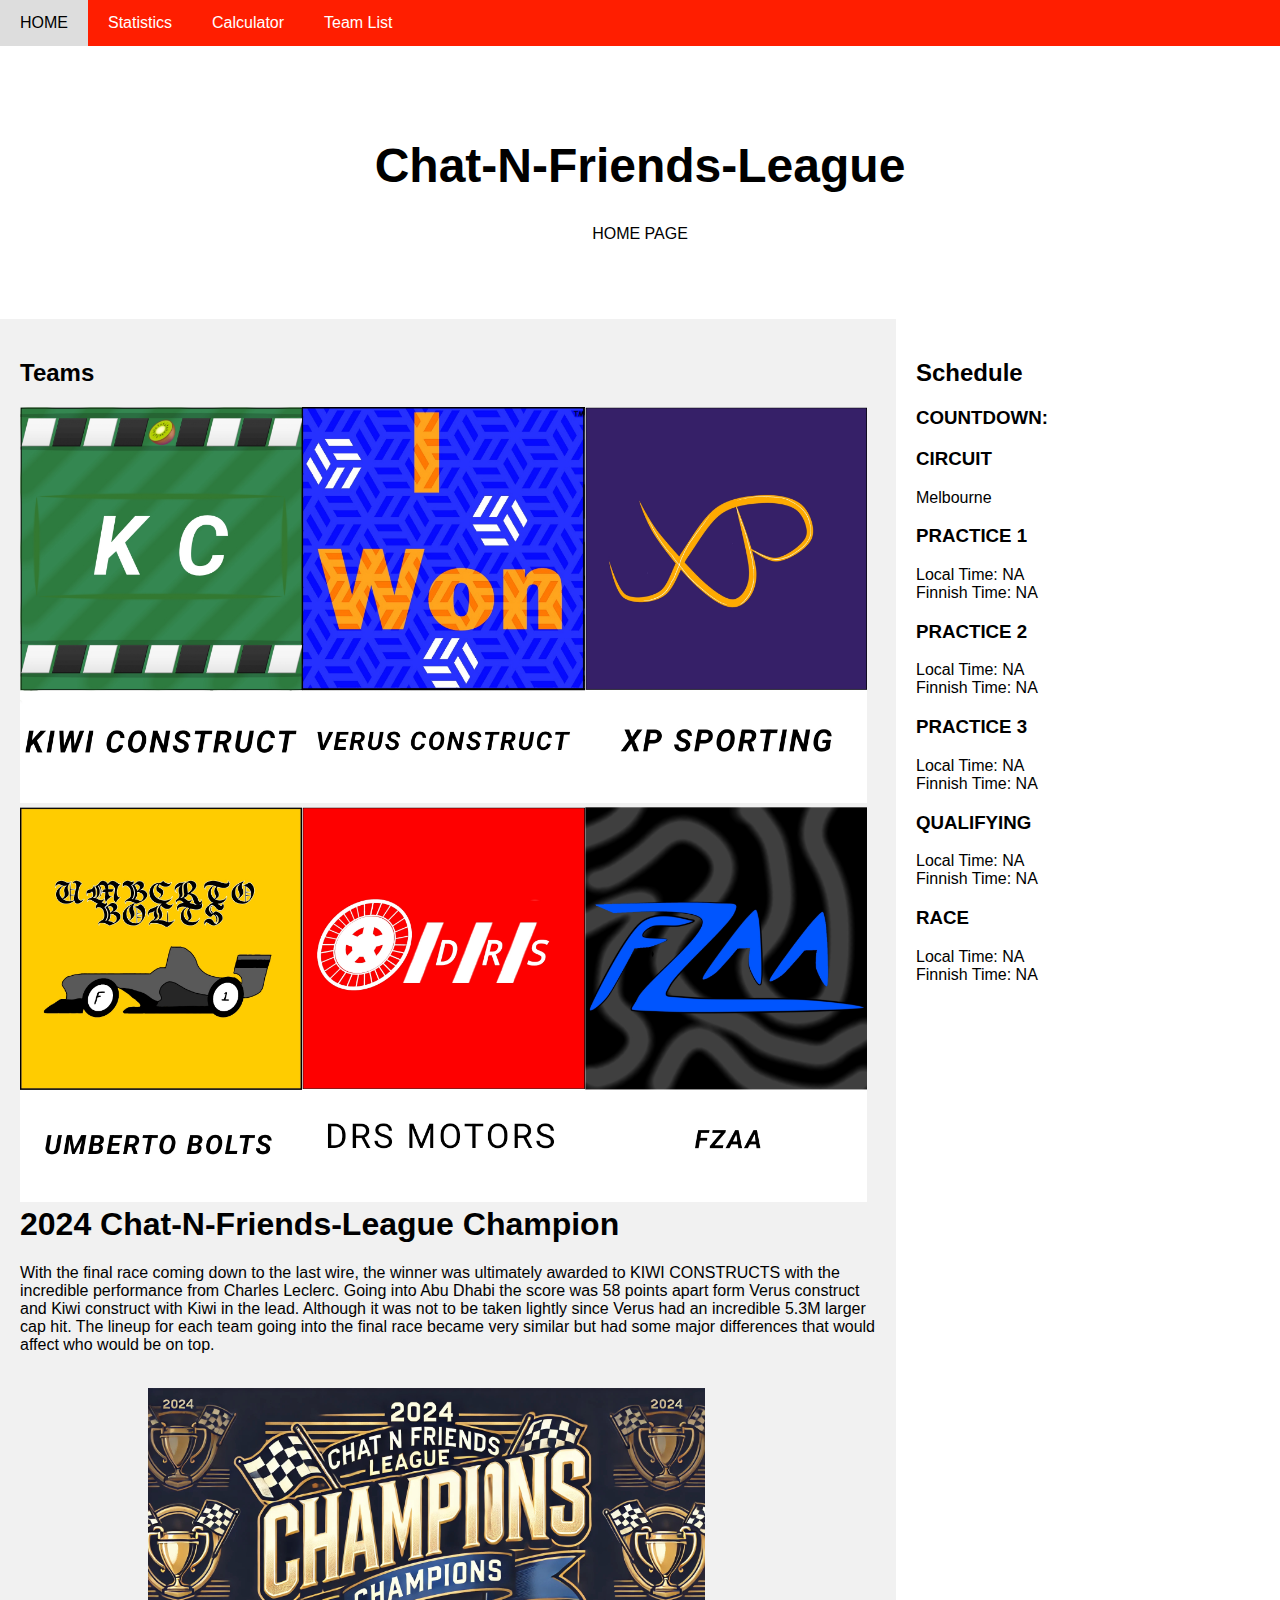
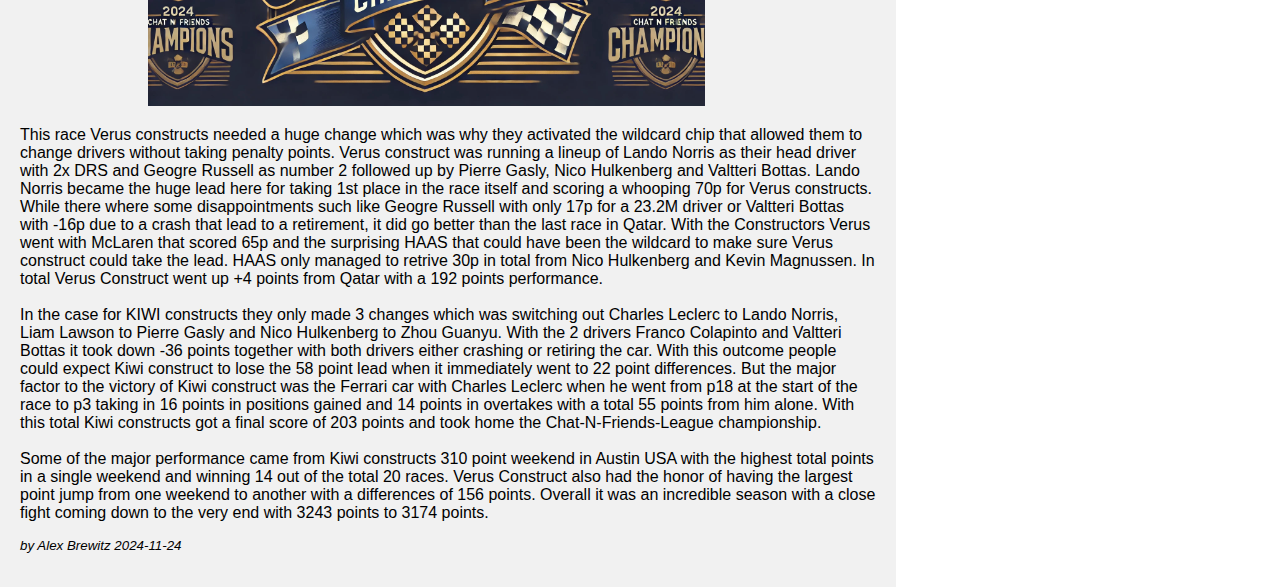
==== index.html @ 7942cf3d "Update 1.2.7.2" ====
<!--
This is a Portfolio project for ClientSide Programming class.

In this project I'll be doing a F1 fantasy tracker for my friend group with capabilities to
change the teams lineup and being able to look at trend etc.
-->

<!DOCTYPE html>
<html>

    <head>
       <title>     Chat N Friends League   </title>
        <meta charset="UTF-8">
        <meta name="viewport" content="width=device-width, initial-scale=1">
        <script src="JS_Scripts/Race_countdown.js"></script>
        <link rel="stylesheet" href="styles(pt2).css"> 
        <!--<link rel="Chat N Friends League" href="######"> --> 
    </head>
    

    <body>

        <div class="navbar">
            <a href="index.html">
                HOME</a>
            <a href="ErrorMessege.html">
                Statistics</a>
            <a href="Calulator.html">
                Calculator</a>
            <a href="Teamlist_folder/Teamlist.html">
                Team List</a>
        </div>


        <div class="header">
        <h1>Chat-N-Friends-League</h1>
        <p>HOME PAGE</p></div>

        <div class="row">
            <div class="main">
              <h2>Teams</h2>
              <div class="column"> 
              <a href="Kiwi_folder/Kiwi_construct_homepage.html"><img  src="Kiwi_folder/KIWI_construct.jpg" alt="Kiwi" width=100% ></a></div>
              <div class="column">
              <a href="Verus_folder/Verus_homepage.html"><img  src="Verus_folder/Verus_construct.jpg" alt="Verus" width=100% ></a></div>
              <div class="column">
              <a href="ErrorMessege.html"><img  src="XP_folder/Xp_group.jpg" alt="XP" width=100% ></a></div>
              <div class="column">
              <a href="ErrorMessege.html"><img  src="UMBERTO_folder/UMBERTO_bolt.jpg" alt="Max Frank" width=100% ></a></div>
              <div class="column">
              <a href="ErrorMessege.html"><img  src="DRS_folder/DRS_team.jpg" alt="DRS" width=100% ></a></div>
              <div class="column">
              <a href="ErrorMessege.html"><img  src="FZAA_folder/FZAA_crew.jpg" alt="FZAA" width=100% ></a></div>
              
              <br>
              <h1>2024 Chat-N-Friends-League Champion</h1>
              <p style="font-family: 'Segoe UI', Tahoma, Geneva, Verdana, sans-serif;">
                With the final race coming down to the last wire, the winner was ultimately awarded to KIWI CONSTRUCTS with the incredible performance from Charles Leclerc.
                Going into Abu Dhabi the score was 58 points apart form Verus construct and Kiwi construct with Kiwi in the lead.
                Although it was not to be taken lightly since Verus had an incredible 5.3M larger cap hit. The lineup for each team going into the final race became
                very similar but had some major differences that would affect who would be on top. </p>

                <br><img src="champion_2024.jpg" alt="championship photo 2024" width="80%"  style="padding-left: 15%;"> <br>
                
                <p style="font-family: 'Segoe UI', Tahoma, Geneva, Verdana, sans-serif;">This race Verus constructs needed a huge change which was why they activated the wildcard chip that allowed them to change drivers without taking penalty points.
                Verus construct was running a lineup of Lando Norris as their head driver with 2x DRS and Geogre Russell as number 2 followed up by Pierre Gasly, Nico Hulkenberg and Valtteri Bottas.
                Lando Norris became the huge lead here for taking 1st place in the race itself and scoring a whooping 70p for Verus constructs.
                While there where some disappointments such like Geogre Russell with only 17p for a 23.2M driver or Valtteri Bottas with -16p due to a crash that lead to a retirement,
                it did go better than the last race in Qatar. With the Constructors Verus went with McLaren that scored 65p and the surprising HAAS that could have 
                been the wildcard to make sure Verus construct could take the lead. HAAS only managed to retrive 30p in total from Nico Hulkenberg and Kevin Magnussen.
                In total Verus Construct went up +4 points from Qatar with a 192 points performance.
                <br><br>
                In the case for KIWI constructs they only made 3 changes which was switching out Charles Leclerc to Lando Norris, Liam Lawson to Pierre Gasly and Nico Hulkenberg to Zhou Guanyu.
                With the 2 drivers Franco Colapinto and Valtteri Bottas it took down -36 points together with both drivers either crashing or retiring the car. With this outcome people could expect Kiwi construct to lose the 58 point lead when it immediately went to 22 point differences.
                But the major factor to the victory of Kiwi construct was the Ferrari car with Charles Leclerc when he went from p18 at the start of the race to p3 taking in 16 points in positions gained and 14 points in overtakes with a total 55 points from him alone.
                With this total Kiwi constructs got a final score of 203 points and took home the Chat-N-Friends-League championship.
                <br><br>
                Some of the major performance came from Kiwi constructs 310 point weekend in Austin USA with the highest total points in a single weekend and winning 14 out of the total 20 races. Verus Construct also had the honor of having the largest point jump from one weekend to another with a differences of 156 points.
                Overall it was an incredible season with a close fight coming down to the very end with 3243 points to 3174 points.
              </p>
              <p style="font-size: smaller; font-style: italic;">by Alex Brewitz 2024-11-24</p>
            </div>
          
            <div class="side">
                <h2>Schedule</h2>
                <h3>COUNTDOWN: <p id="countdown"></p></h3>
                <h3>CIRCUIT</h3>
                <p>Melbourne</p>
                <h3>PRACTICE 1</h3>
                <p>Local Time: NA <br> Finnish Time: NA</p>
                <h3>PRACTICE 2</h3>
                <p>Local Time: NA <br> Finnish Time: NA</p>
                <h3>PRACTICE 3</h3>
                <p>Local Time: NA <br> Finnish Time: NA</p>
                <h3>QUALIFYING</h3>
                <p>Local Time: NA<br> Finnish Time: NA</p>
                <h3>RACE</h3>
                <p>Local Time: NA<br> Finnish Time: NA</p>
            </div>
          </div>
        

    </body>




























































    </html>
---- styles(pt2).css ----
/* 
Add declaratoin that for all elements,
padding is included in thier dimensions
*/

* {
  box-sizing: border-box;
}


body {
  font-family: Arial;
  margin: 0;
}

.header {
  padding: 60px;
  text-align: center;
  background: white;
  color: black;
}

.header h1{
  font-size: 48px;
}

.footer {
  padding: 20px;
  text-align: center;
  background: #ddd;
}

.note {
  font-style: italic;
}

/* Navigation */
.navbar {
  display: flex;
  background-color: #FF1E00;
}

.navbar a {
  color: white;
  padding: 14px 20px;
  text-decoration: none;
  text-align: center;
}

.navbar a:hover {
  background-color: #ddd;
  color: black;
}


/*  Added Flexbox layout settings.  */
.row {
  display: flex;
  flex-wrap: wrap;
}

.main {
  flex: 70%;
  background-color: #f1f1f1;
  padding: 20px;
}


.side {
  flex: 30%;
  background-color: white;
  padding: 20px;
}
.column {
  float: left;
  width: 33%;
}
/*  Added for responsiveness: If the screen is small
(max. 800m pixels wide), put elements in a column insted of a row
*/
@media screen and (max-width: 800px) {
  .row, .navbar {  
    flex-direction: column;
  }
}
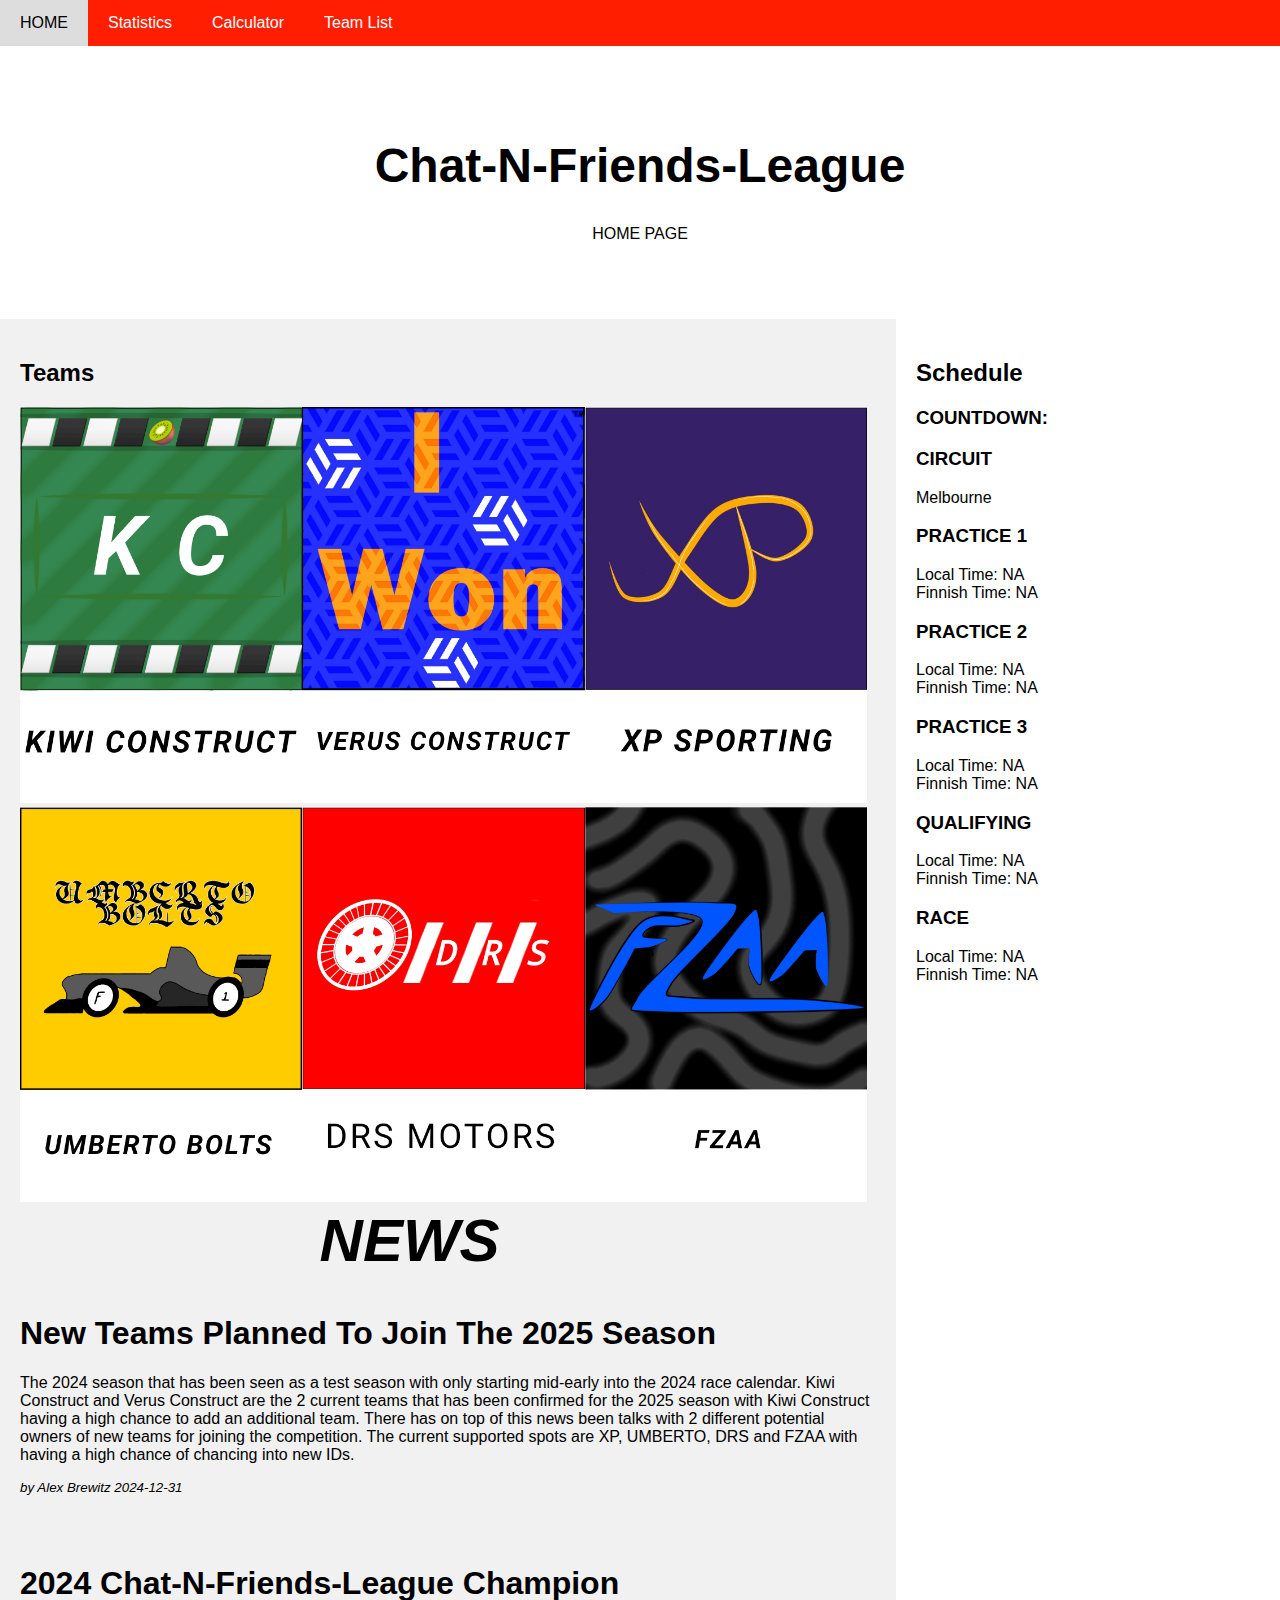
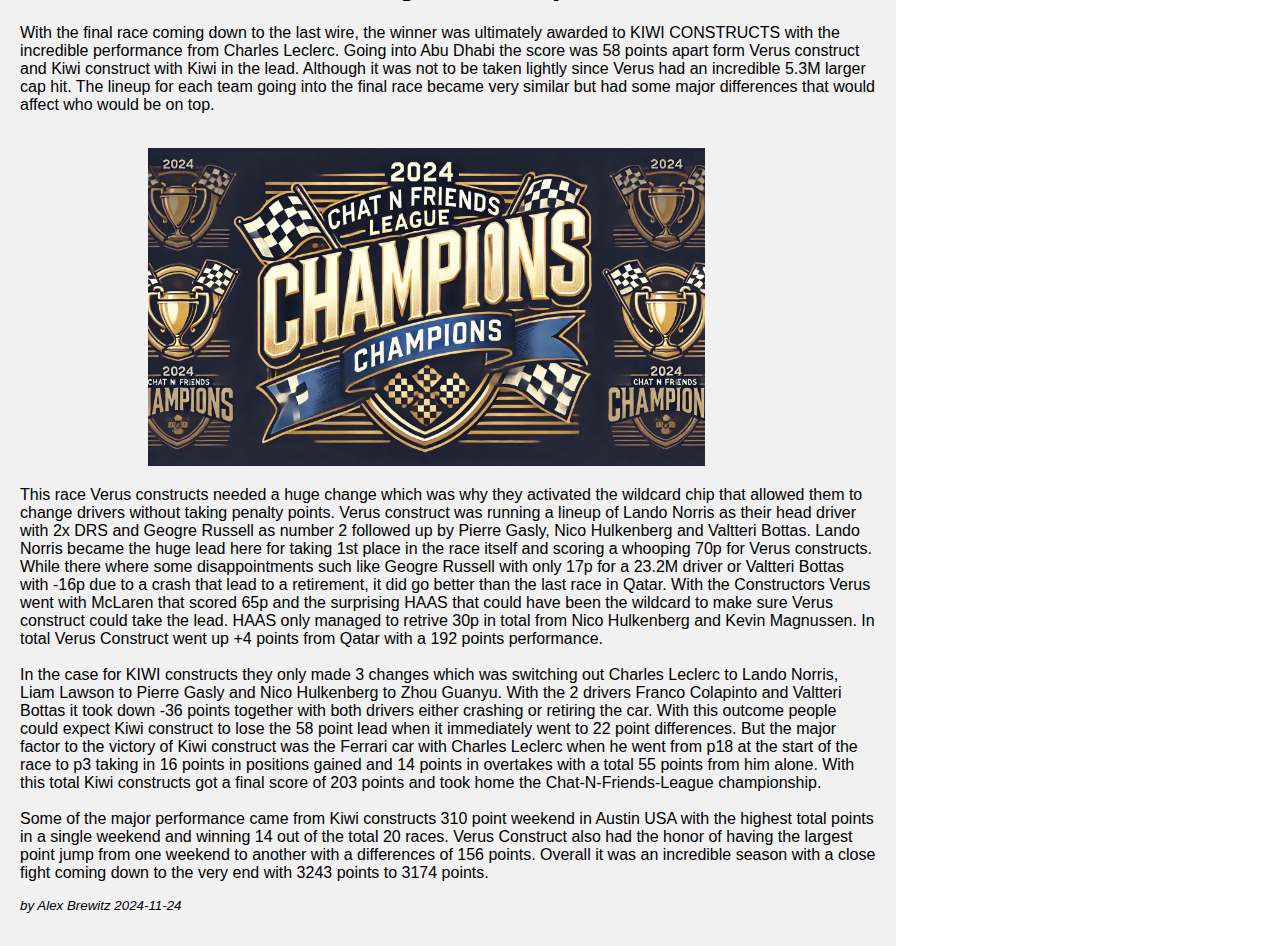
==== commit 6b936211: "Update v1.2.8" ====
--- a/index.html
+++ b/index.html
@@ -25,7 +25,7 @@
         <div class="navbar">
             <a href="index.html">
                 HOME</a>
-            <a href="ErrorMessege.html">
+            <a href="Statistic/StatisticPage.html">
                 Statistics</a>
             <a href="Calulator.html">
                 Calculator</a>
@@ -55,6 +55,19 @@
               <a href="ErrorMessege.html"><img  src="FZAA_folder/FZAA_crew.jpg" alt="FZAA" width=100% ></a></div>
               
               <br>
+              <h1 style="font-size: 60px; font-style: oblique; margin-left: 35%;"> NEWS</h1>
+              
+              <h1>New Teams Planned To Join The 2025 Season</h1>
+              <p style="font-family: 'Segoe UI', Tahoma, Geneva, Verdana, sans-serif;">
+                The 2024 season that has been seen as a test season with only starting mid-early into the 2024 race calendar.
+                Kiwi Construct and Verus Construct are the 2 current teams that has been confirmed for the 2025 season with Kiwi Construct
+                having a high chance to add an additional team. There has on top of this news been talks with 2 different potential owners
+                of new teams for joining the competition. The current supported spots are XP, UMBERTO, DRS and FZAA with having a high
+                chance of chancing into new IDs.
+              </p>
+              <p style="font-size: smaller; font-style: italic;">by Alex Brewitz 2024-12-31</p>
+
+              <br><br>
               <h1>2024 Chat-N-Friends-League Champion</h1>
               <p style="font-family: 'Segoe UI', Tahoma, Geneva, Verdana, sans-serif;">
                 With the final race coming down to the last wire, the winner was ultimately awarded to KIWI CONSTRUCTS with the incredible performance from Charles Leclerc.
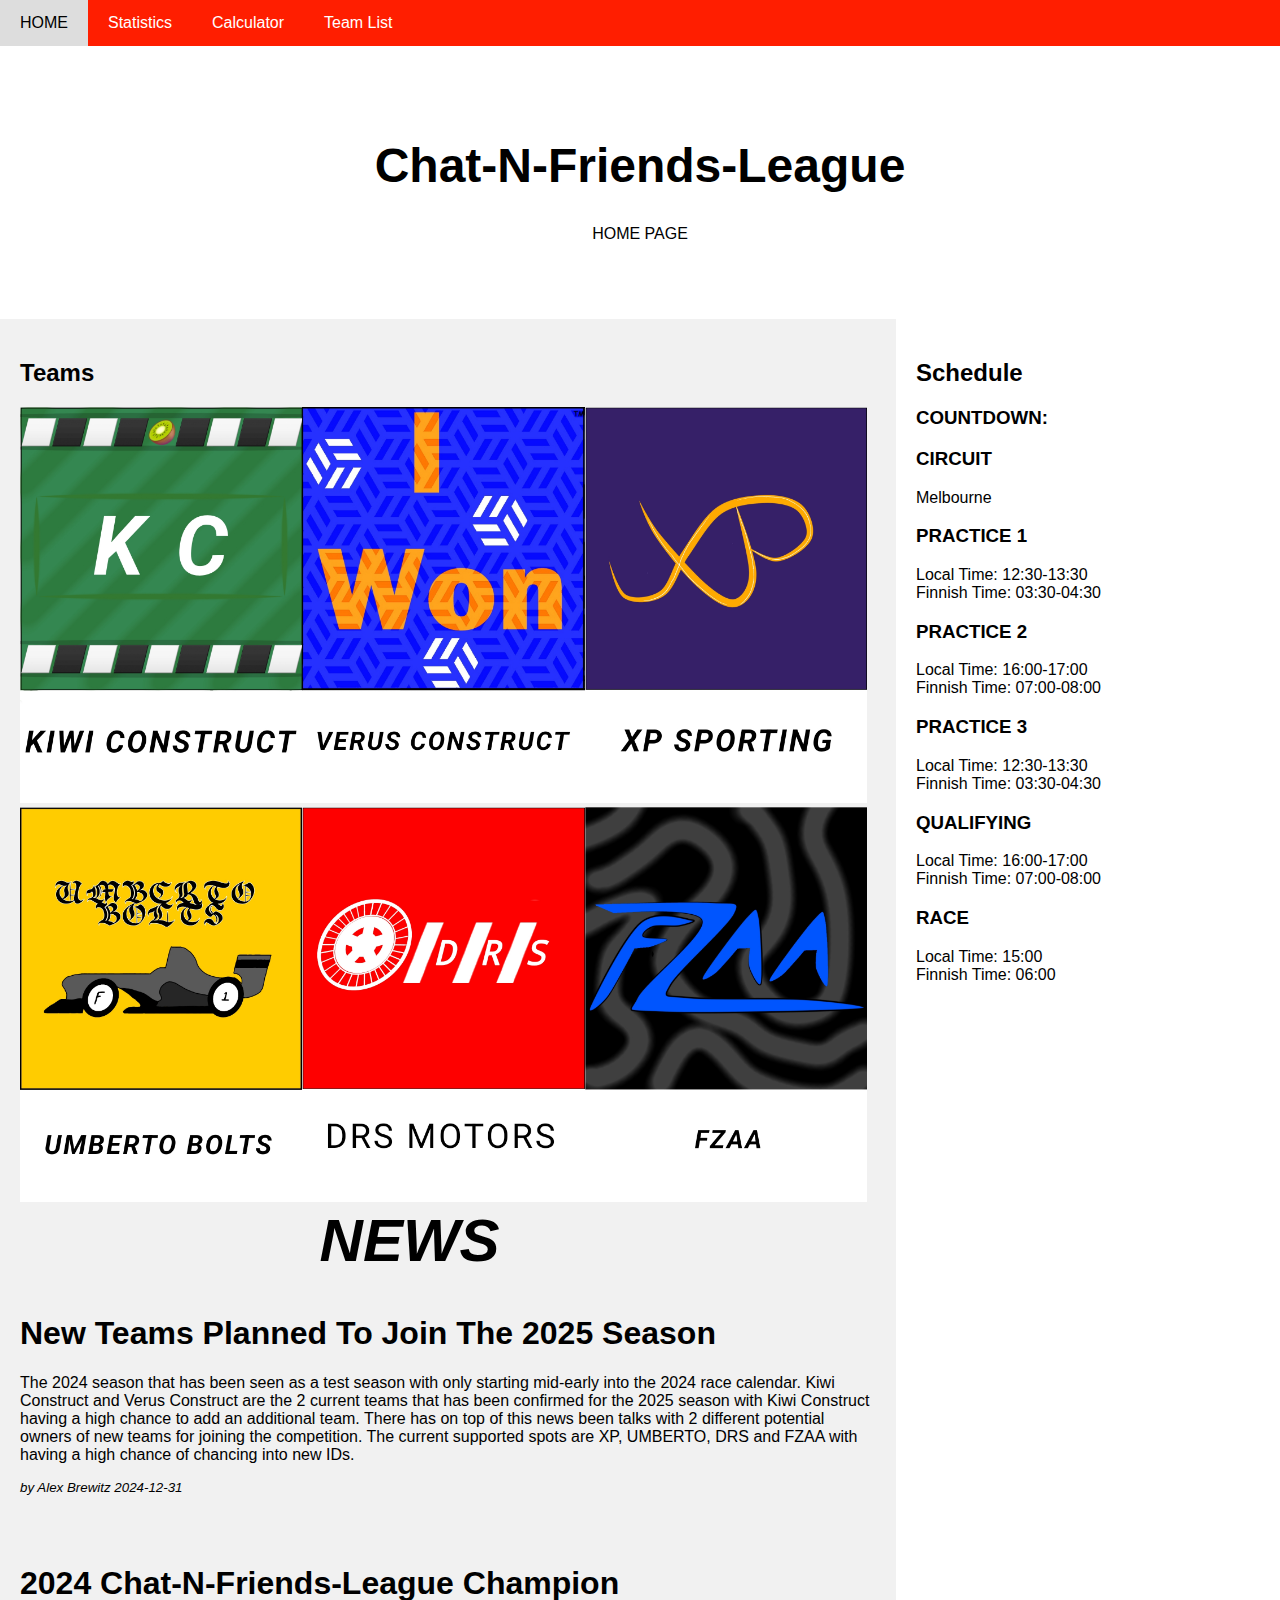
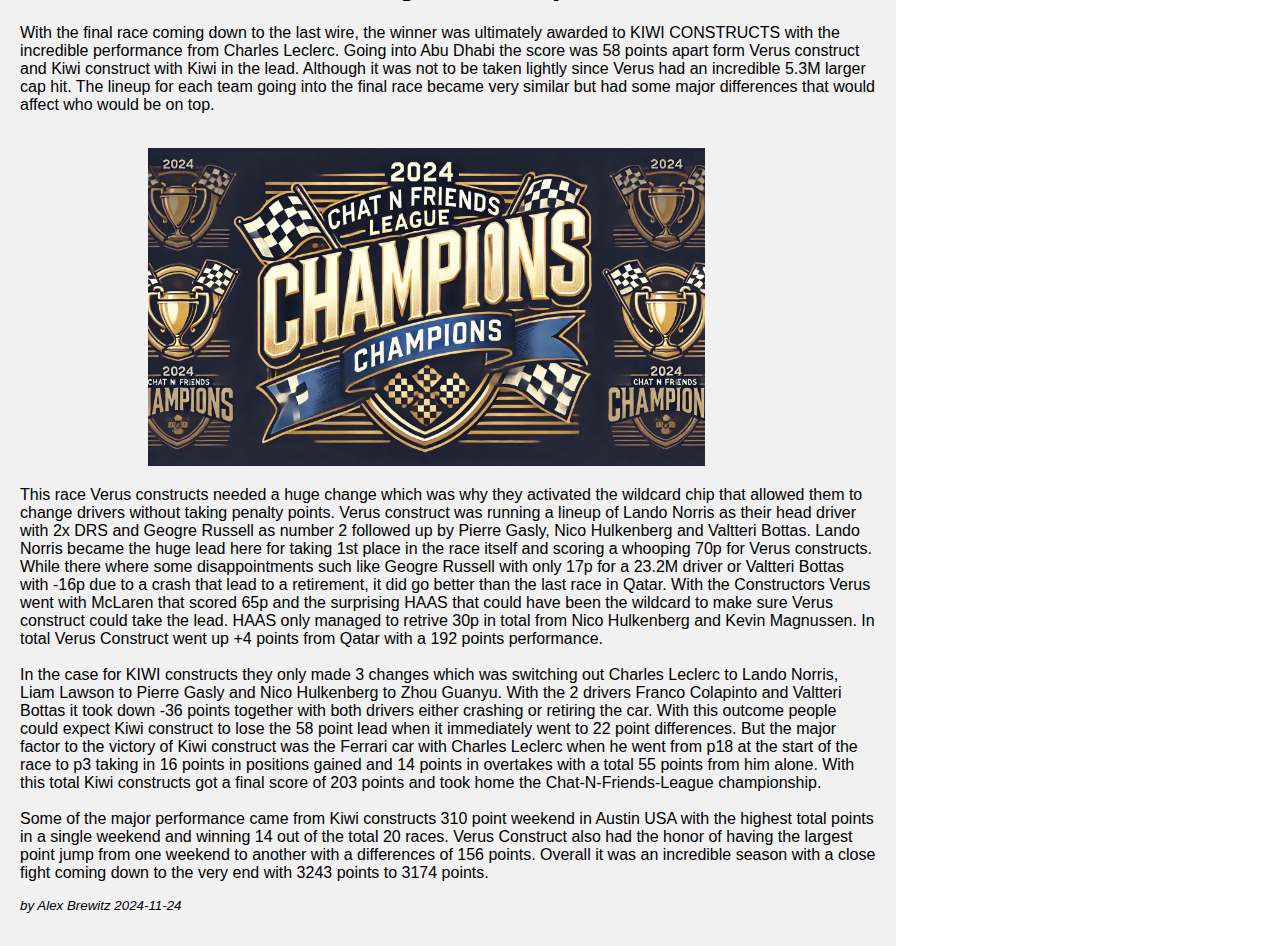
==== commit ca10ee3e: "Update v1.2.8.1" ====
--- a/index.html
+++ b/index.html
@@ -102,15 +102,15 @@
                 <h3>CIRCUIT</h3>
                 <p>Melbourne</p>
                 <h3>PRACTICE 1</h3>
-                <p>Local Time: NA <br> Finnish Time: NA</p>
+                <p>Local Time: 12:30-13:30 <br> Finnish Time: 03:30-04:30</p>
                 <h3>PRACTICE 2</h3>
-                <p>Local Time: NA <br> Finnish Time: NA</p>
+                <p>Local Time: 16:00-17:00 <br> Finnish Time: 07:00-08:00</p>
                 <h3>PRACTICE 3</h3>
-                <p>Local Time: NA <br> Finnish Time: NA</p>
+                <p>Local Time: 12:30-13:30 <br> Finnish Time: 03:30-04:30</p>
                 <h3>QUALIFYING</h3>
-                <p>Local Time: NA<br> Finnish Time: NA</p>
+                <p>Local Time: 16:00-17:00 <br> Finnish Time: 07:00-08:00</p>
                 <h3>RACE</h3>
-                <p>Local Time: NA<br> Finnish Time: NA</p>
+                <p>Local Time: 15:00 <br> Finnish Time: 06:00</p>
             </div>
           </div>
         
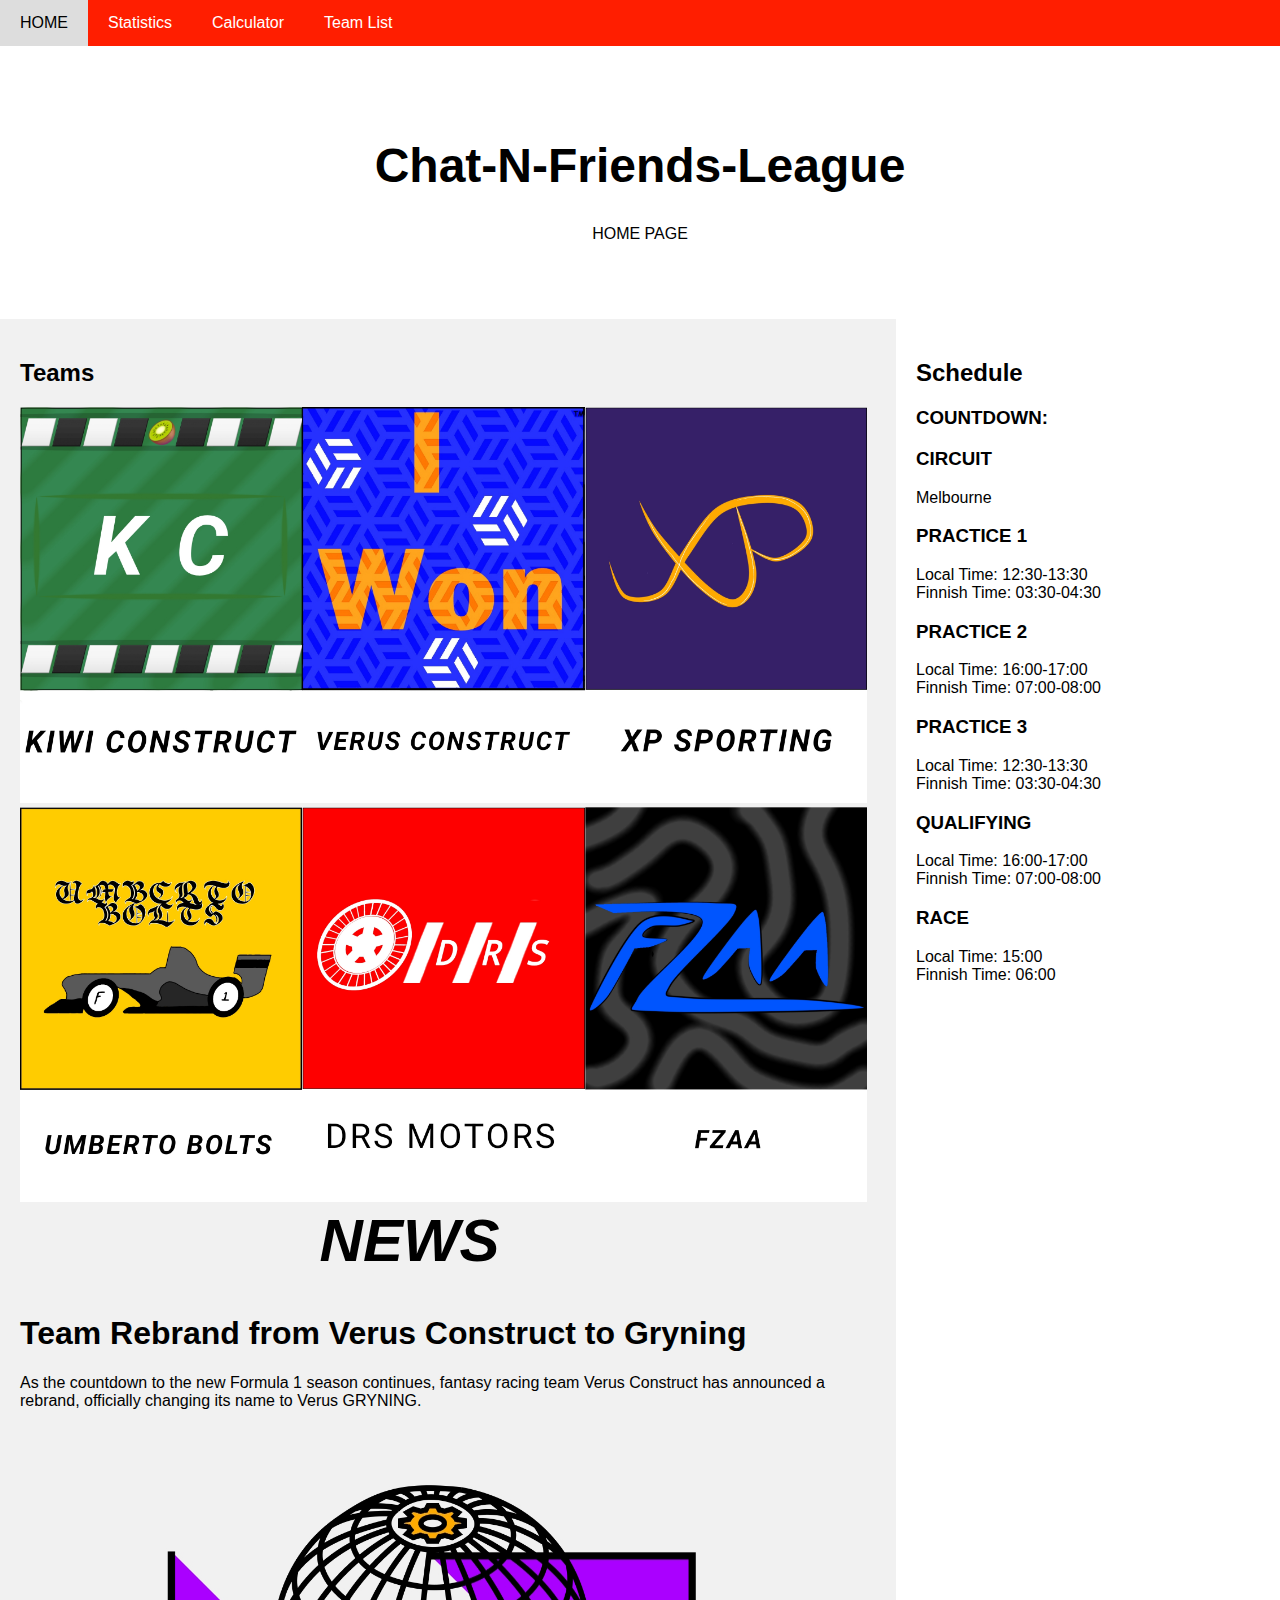
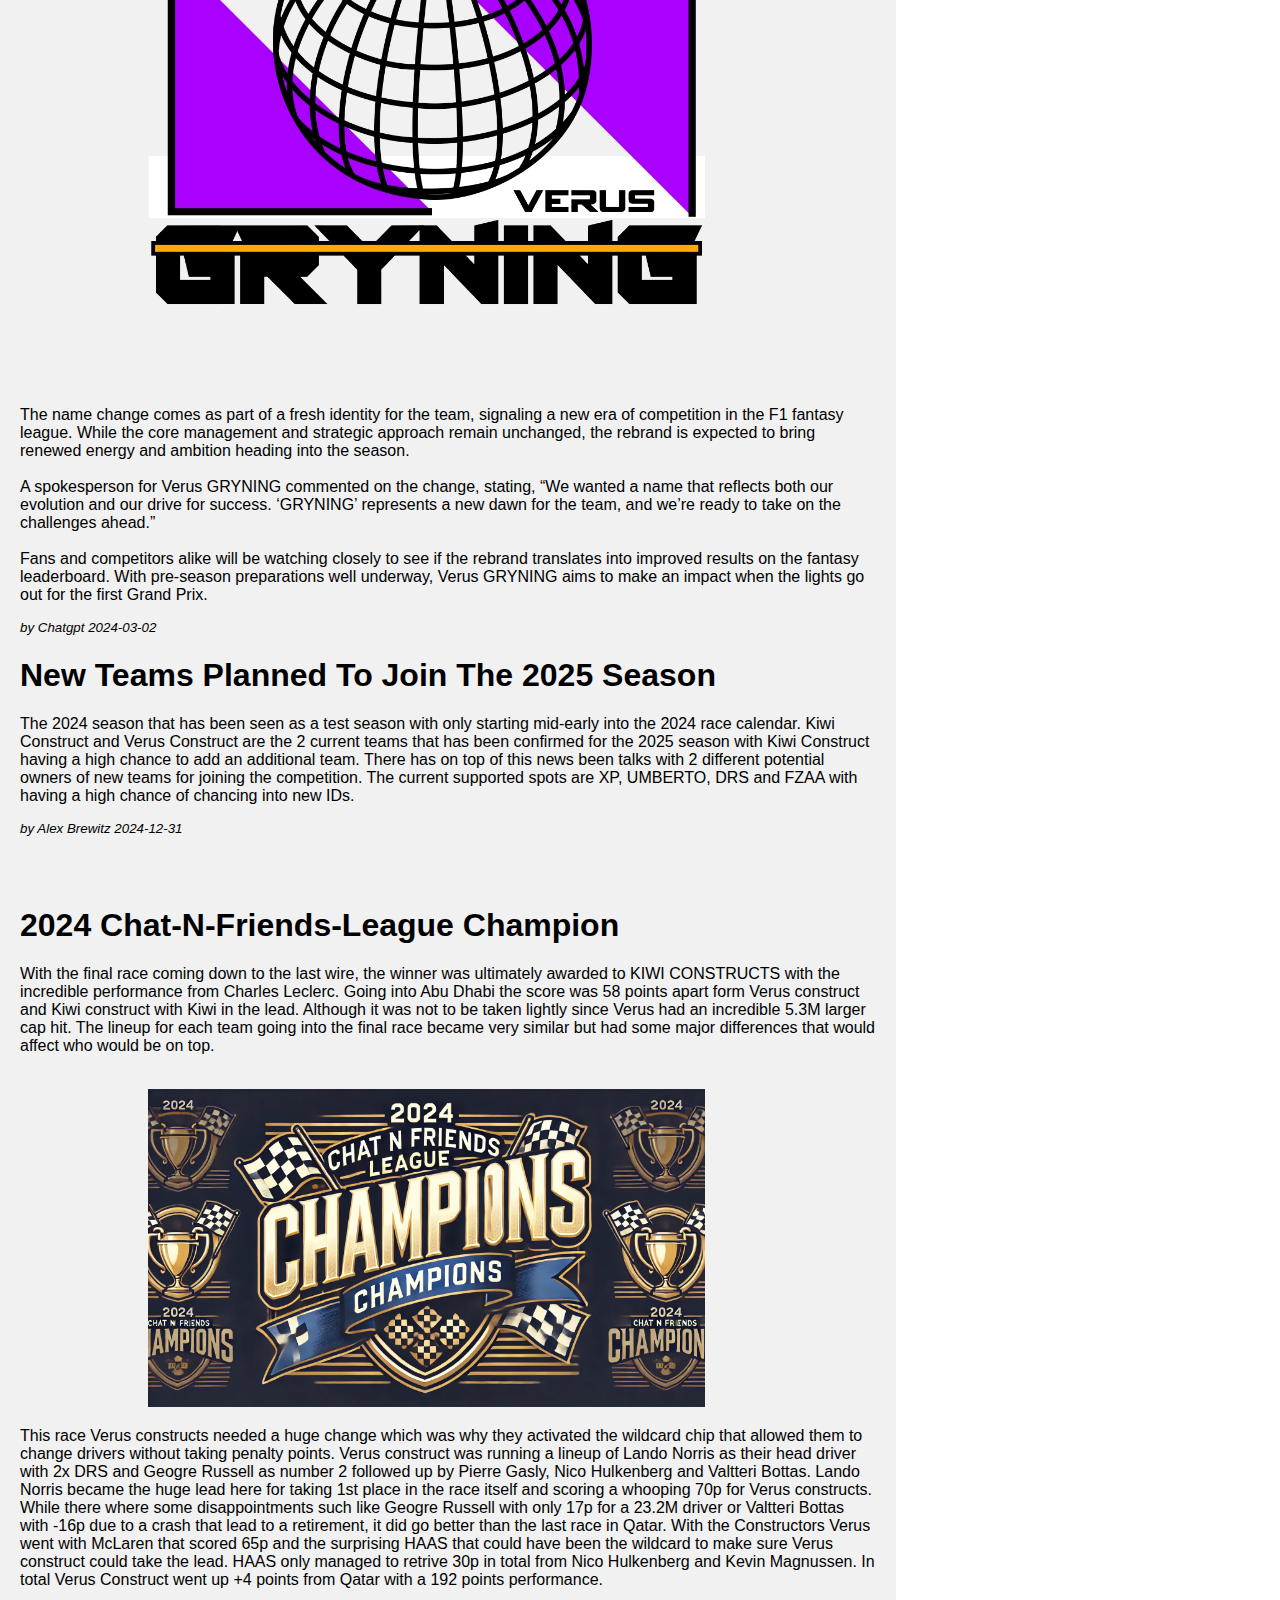
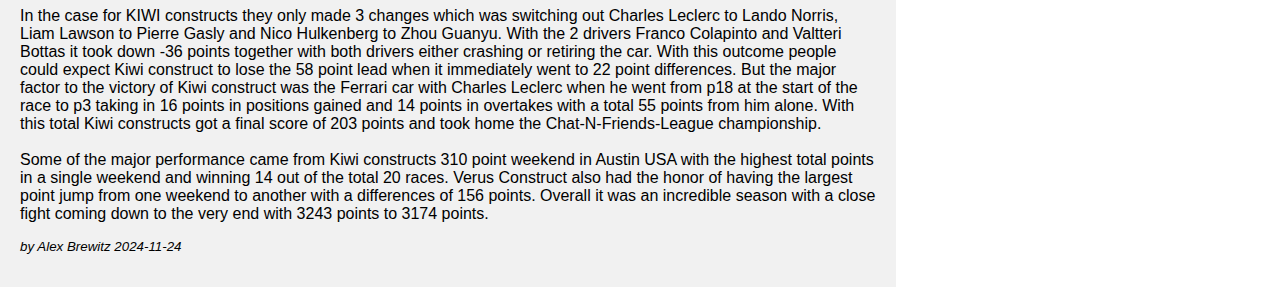
==== commit 4aa4d00a: "Update v1.2.10" ====
--- a/index.html
+++ b/index.html
@@ -57,6 +57,25 @@
               <br>
               <h1 style="font-size: 60px; font-style: oblique; margin-left: 35%;"> NEWS</h1>
               
+              <h1>Team Rebrand from Verus Construct to Gryning</h1>
+              <p style="font-family: 'Segoe UI', Tahoma, Geneva, Verdana, sans-serif;">
+                As the countdown to the new Formula 1 season continues, fantasy racing team Verus Construct 
+                has announced a rebrand, officially changing its name to Verus GRYNING.<br>
+                <br><img src="Verus_folder/Verus_Gryning_logo_1x1.jpg" alt="Verus_Gryning_logo_1x1" width="80%"  style="padding-left: 15%;"> <br>
+                <br>
+                The name change comes as part of a fresh identity for the team, signaling a new era of 
+                competition in the F1 fantasy league. While the core management and strategic approach remain 
+                unchanged, the rebrand is expected to bring renewed energy and ambition heading into the season.<br><br>
+                A spokesperson for Verus GRYNING commented on the change, stating, 
+                “We wanted a name that reflects both our evolution and our drive for success. ‘GRYNING’ 
+                represents a new dawn for the team, and we’re ready to take on the challenges ahead.”<br><br>
+                Fans and competitors alike will be watching closely to see if the rebrand translates 
+                into improved results on the fantasy leaderboard. With pre-season preparations 
+                well underway, Verus GRYNING aims to make an impact when the lights 
+                go out for the first Grand Prix.
+              </p>
+              <p style="font-size: smaller; font-style: italic;">by Chatgpt 2024-03-02</p>
+
               <h1>New Teams Planned To Join The 2025 Season</h1>
               <p style="font-family: 'Segoe UI', Tahoma, Geneva, Verdana, sans-serif;">
                 The 2024 season that has been seen as a test season with only starting mid-early into the 2024 race calendar.
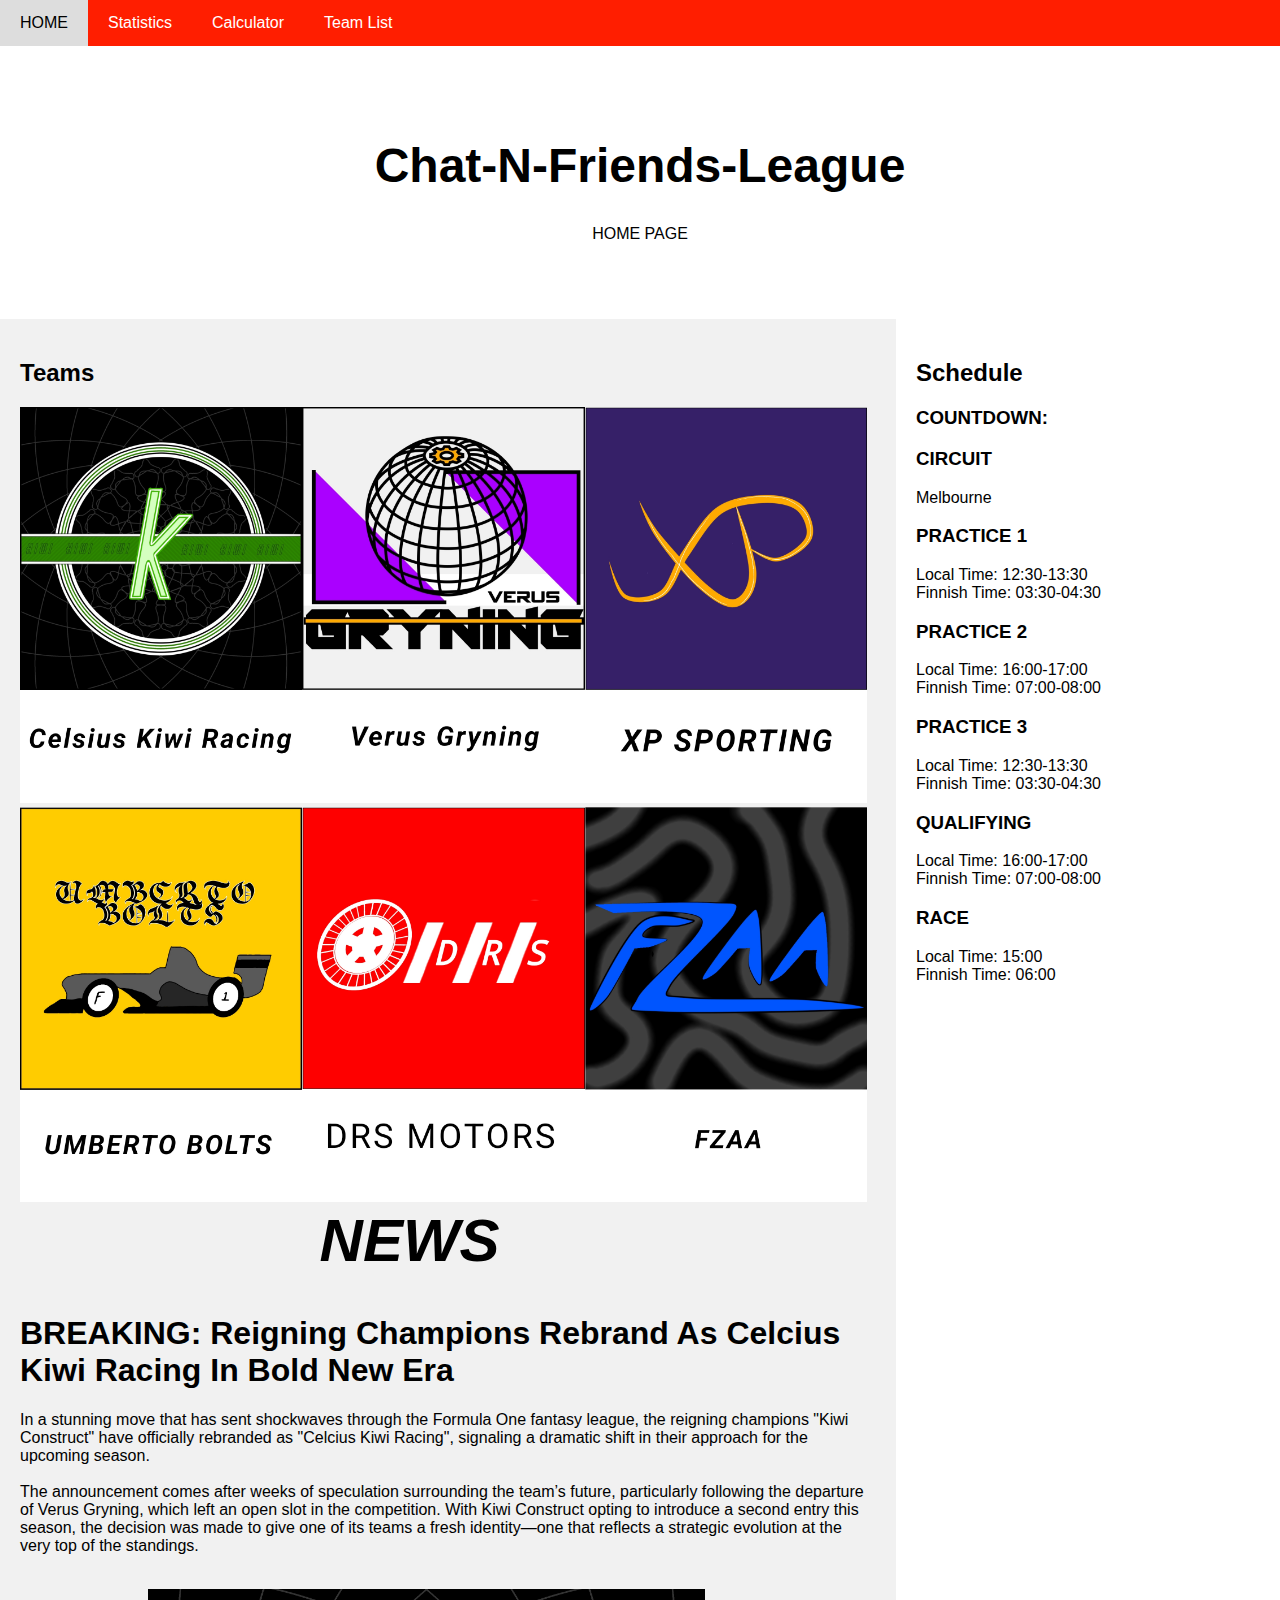
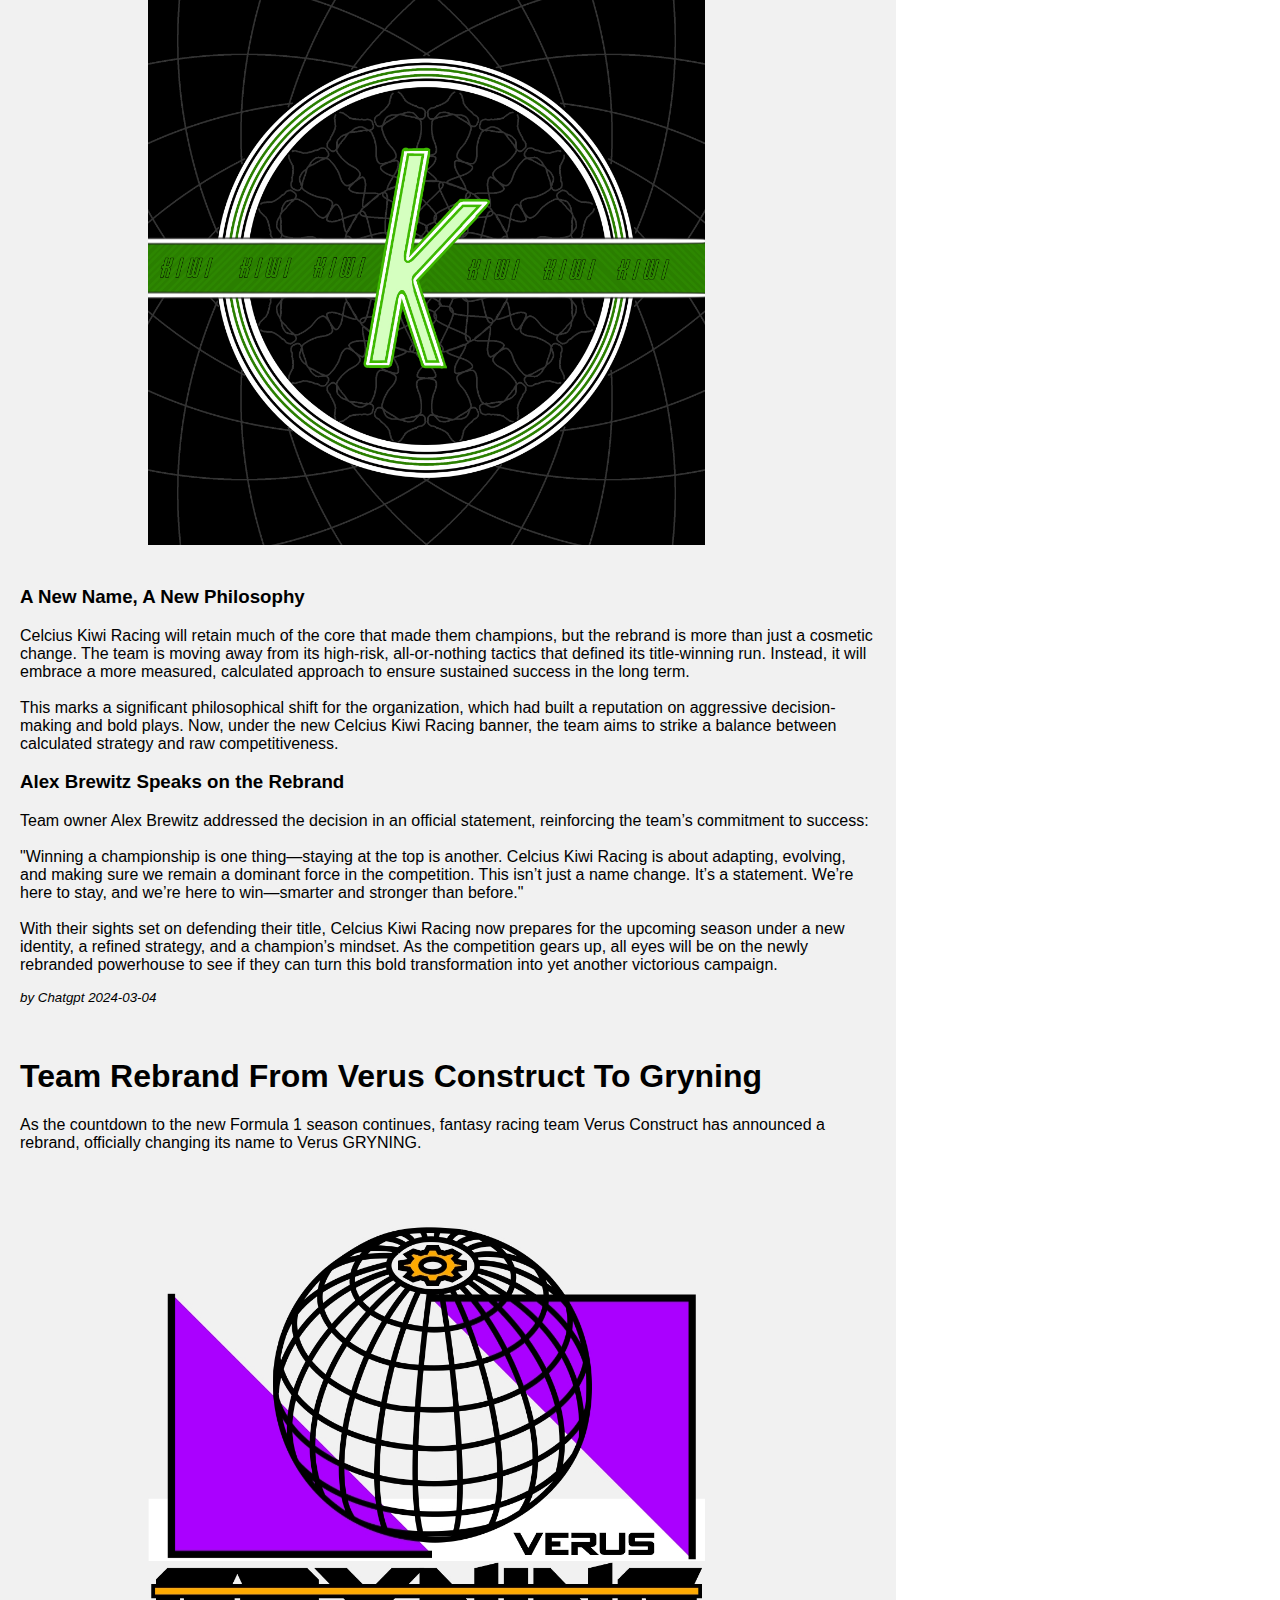
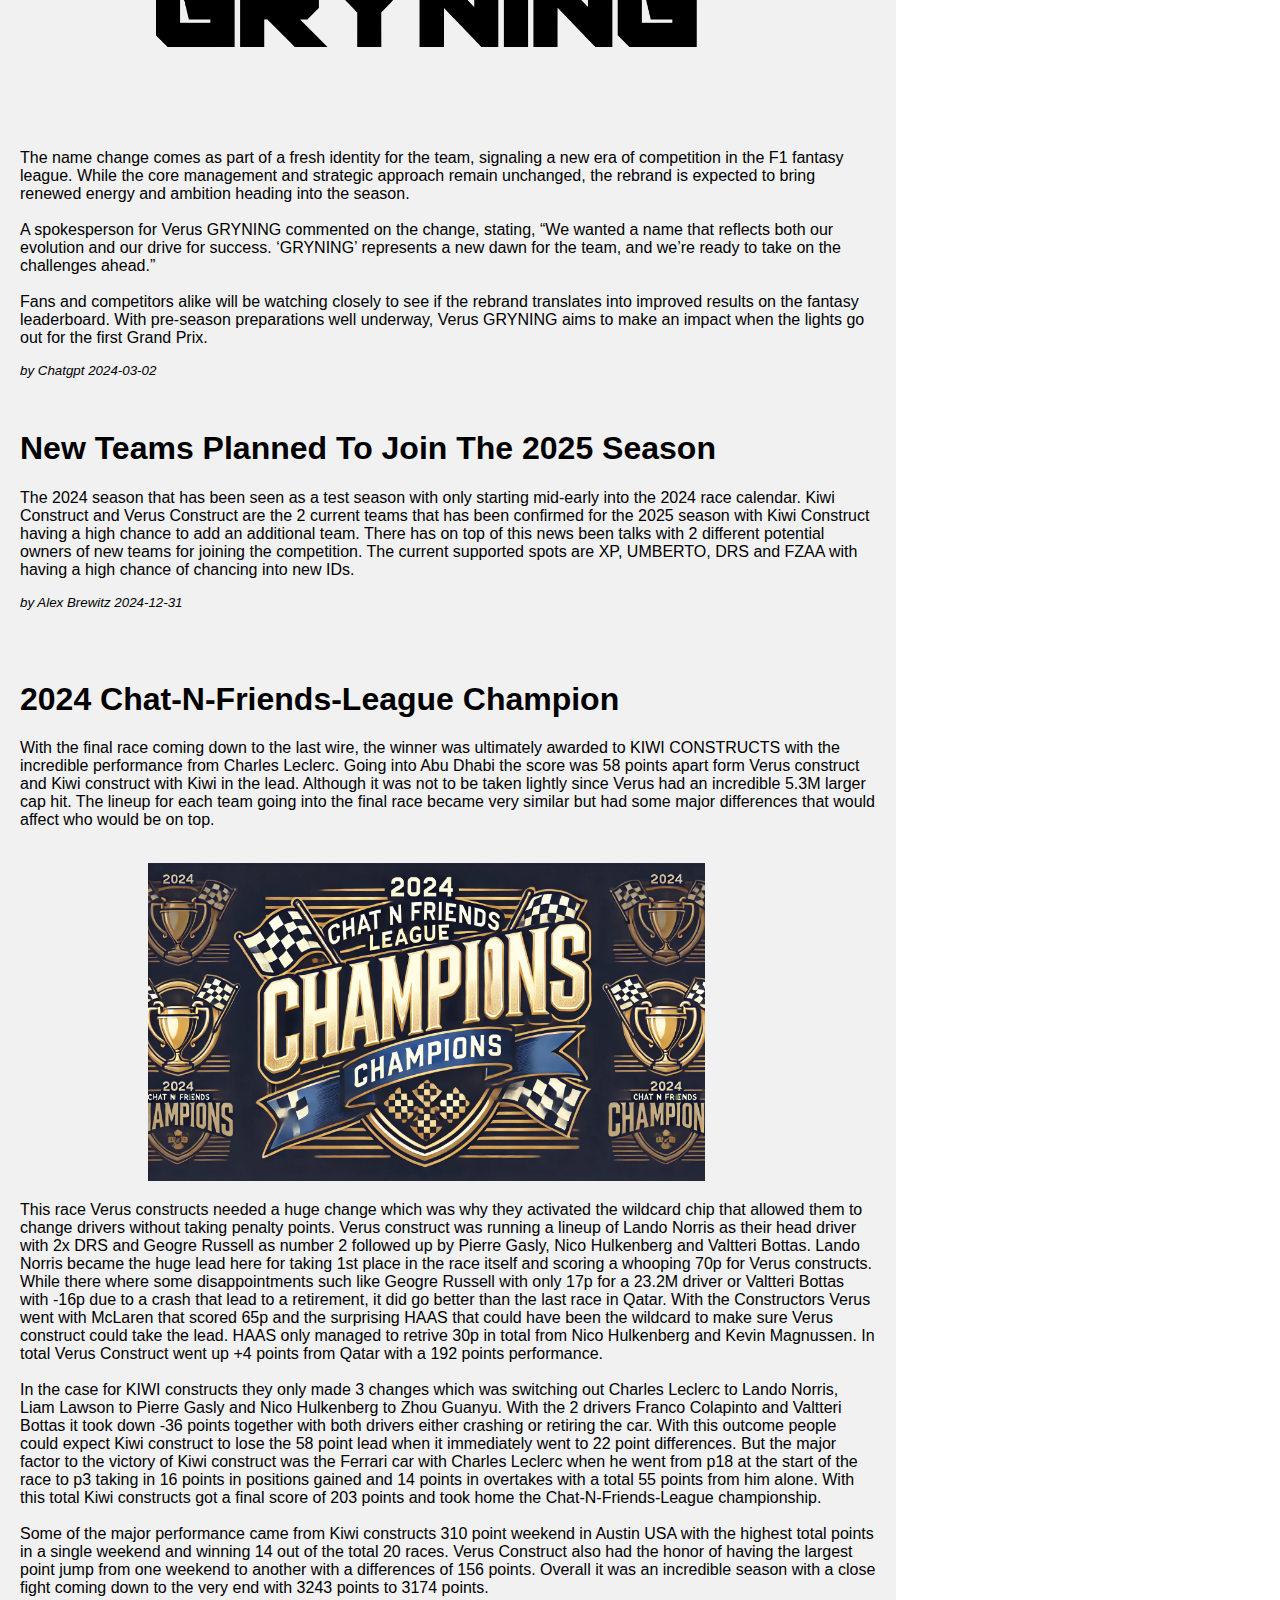
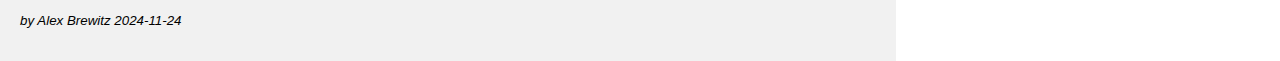
==== commit c6176c1e: "Update v1.2.11" ====
--- a/index.html
+++ b/index.html
@@ -42,9 +42,9 @@
             <div class="main">
               <h2>Teams</h2>
               <div class="column"> 
-              <a href="Kiwi_folder/Kiwi_construct_homepage.html"><img  src="Kiwi_folder/KIWI_construct.jpg" alt="Kiwi" width=100% ></a></div>
-              <div class="column">
-              <a href="Verus_folder/Verus_homepage.html"><img  src="Verus_folder/Verus_construct.jpg" alt="Verus" width=100% ></a></div>
+              <a href="Kiwi_folder/Kiwi_construct_homepage.html"><img  src="Kiwi_folder/Kiwi_Celcius_logo.jpg" alt="Kiwi" width=100% ></a></div>
+              <div class="column">
+              <a href="Verus_folder/Verus_homepage.html"><img  src="Verus_folder/Verus_gryning_logo.jpg" alt="Verus" width=100% ></a></div>
               <div class="column">
               <a href="ErrorMessege.html"><img  src="XP_folder/Xp_group.jpg" alt="XP" width=100% ></a></div>
               <div class="column">
@@ -57,7 +57,46 @@
               <br>
               <h1 style="font-size: 60px; font-style: oblique; margin-left: 35%;"> NEWS</h1>
               
-              <h1>Team Rebrand from Verus Construct to Gryning</h1>
+              <h1>BREAKING: Reigning Champions Rebrand As Celcius Kiwi Racing In Bold New Era</h1>
+              <p style="font-family: 'Segoe UI', Tahoma, Geneva, Verdana, sans-serif;">
+                In a stunning move that has sent shockwaves through the Formula One fantasy league, 
+                the reigning champions "Kiwi Construct" have officially rebranded as "Celcius Kiwi Racing", 
+                signaling a dramatic shift in their approach for the upcoming season.<br><br>
+                The announcement comes after weeks of speculation surrounding the team’s 
+                future, particularly following the departure of Verus Gryning, which 
+                left an open slot in the competition. With Kiwi Construct opting to 
+                introduce a second entry this season, the decision was made to give one 
+                of its teams a fresh identity—one that reflects a strategic evolution 
+                at the very top of the standings.<br></p>
+                <br><img src="Kiwi_folder/Kiwi_Celcius_1x1.jpg" alt="Kiwi_Celcius_1x1" width="80%"  style="padding-left: 15%;"> <br>
+                <br>
+                <h3>A New Name, A New Philosophy</h3>
+              <p style="font-family: 'Segoe UI', Tahoma, Geneva, Verdana, sans-serif;">
+                Celcius Kiwi Racing will retain much of the core that made them champions, but the rebrand 
+                is more than just a cosmetic change. The team is moving away from its high-risk, all-or-nothing 
+                tactics that defined its title-winning run. Instead, it will embrace a more measured, 
+                calculated approach to ensure sustained success in the long term.<br><br>
+                This marks a significant philosophical shift for the organization, which had built a reputation 
+                on aggressive decision-making and bold plays. Now, under the new Celcius Kiwi Racing banner, 
+                the team aims to strike a balance between calculated strategy and raw competitiveness.<br>
+              </p>
+              <h3>Alex Brewitz Speaks on the Rebrand</h3>
+              <p style="font-family: 'Segoe UI', Tahoma, Geneva, Verdana, sans-serif;">
+                Team owner Alex Brewitz addressed the decision in an official statement, 
+                reinforcing the team’s commitment to success:<br><br>
+                "Winning a championship is one thing—staying at the top is another. Celcius Kiwi Racing is about 
+                adapting, evolving, and making sure we remain a dominant force in the competition. 
+                This isn’t just a name change. It’s a statement. We’re here to stay, and we’re here to 
+                win—smarter and stronger than before."<br><br>
+                With their sights set on defending their title, Celcius Kiwi Racing now prepares for the 
+                upcoming season under a new identity, a refined strategy, and a champion’s mindset. As the 
+                competition gears up, all eyes will be on the newly rebranded powerhouse to see if they can 
+                turn this bold transformation into yet another victorious campaign.
+              </p>
+              <p style="font-size: smaller; font-style: italic;">by Chatgpt 2024-03-04</p>
+              <br>
+
+              <h1>Team Rebrand From Verus Construct To Gryning</h1>
               <p style="font-family: 'Segoe UI', Tahoma, Geneva, Verdana, sans-serif;">
                 As the countdown to the new Formula 1 season continues, fantasy racing team Verus Construct 
                 has announced a rebrand, officially changing its name to Verus GRYNING.<br>
@@ -75,7 +114,7 @@
                 go out for the first Grand Prix.
               </p>
               <p style="font-size: smaller; font-style: italic;">by Chatgpt 2024-03-02</p>
-
+              <br>
               <h1>New Teams Planned To Join The 2025 Season</h1>
               <p style="font-family: 'Segoe UI', Tahoma, Geneva, Verdana, sans-serif;">
                 The 2024 season that has been seen as a test season with only starting mid-early into the 2024 race calendar.
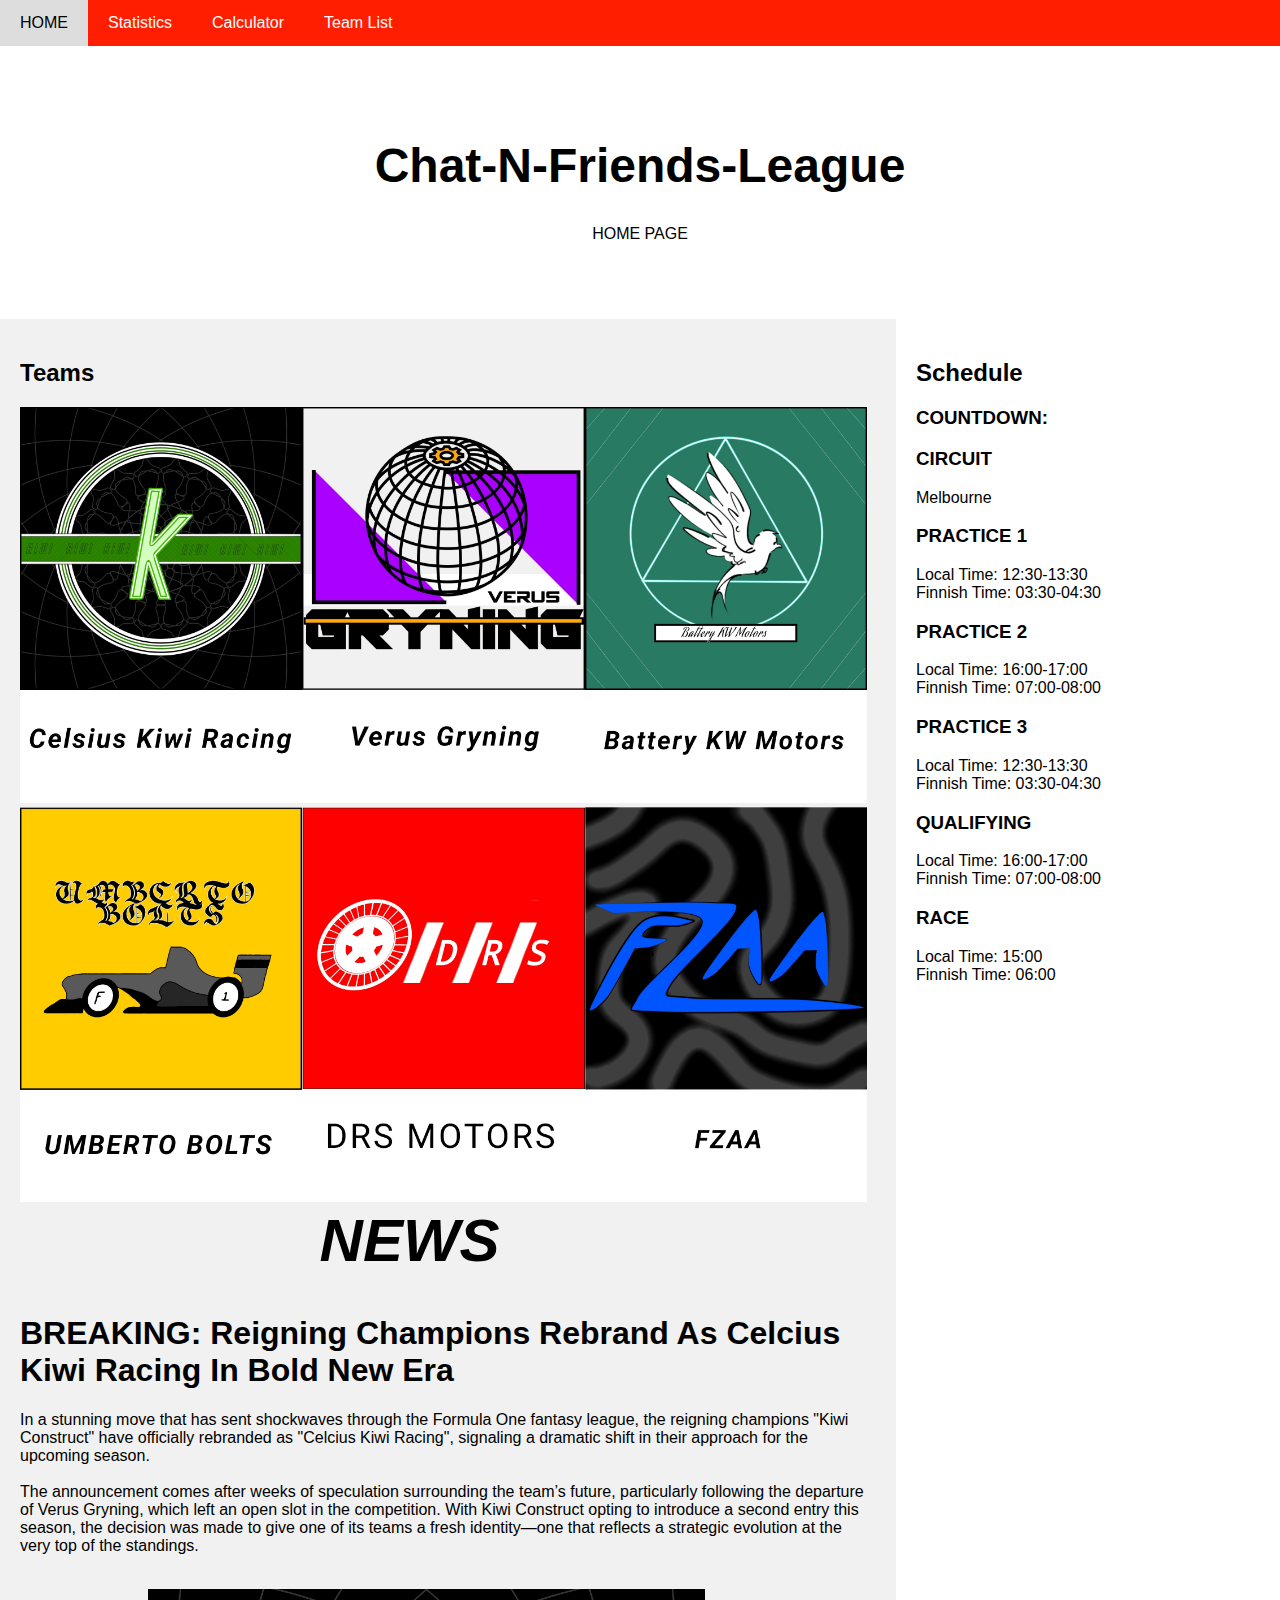
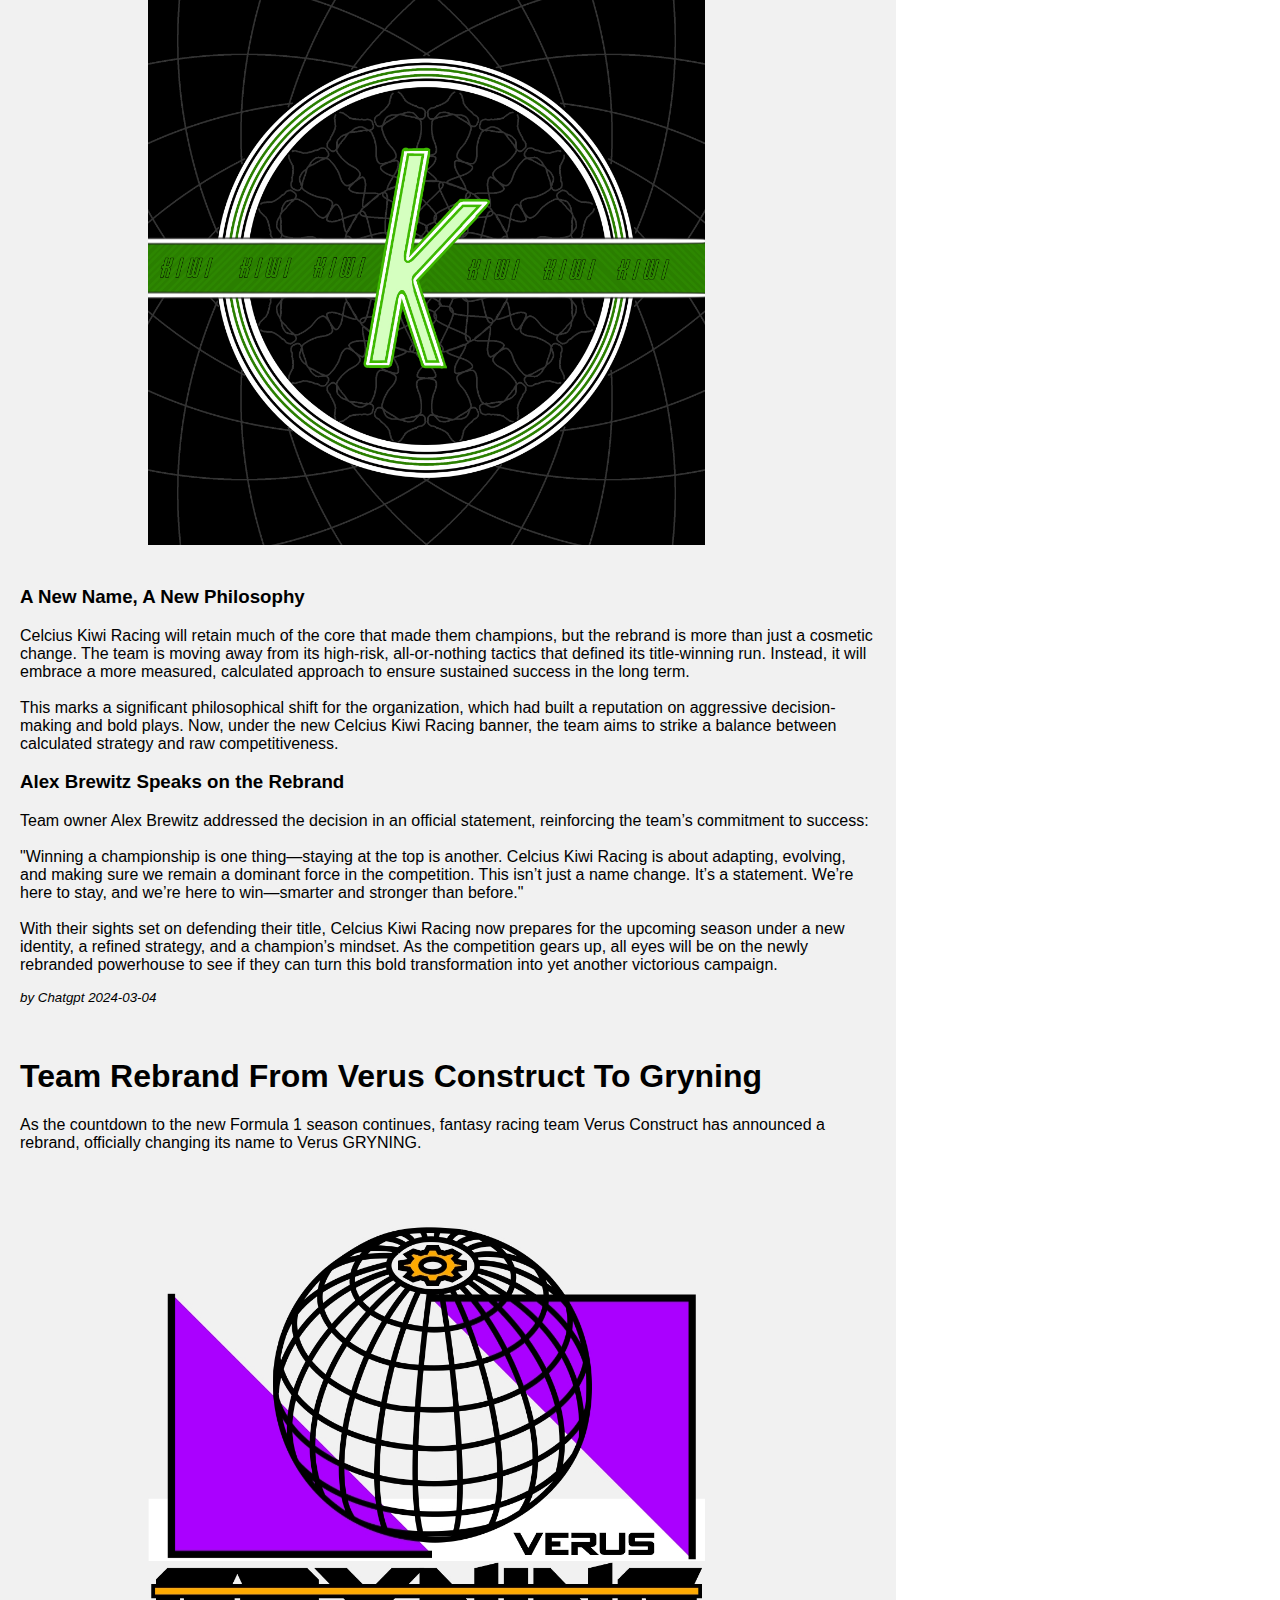
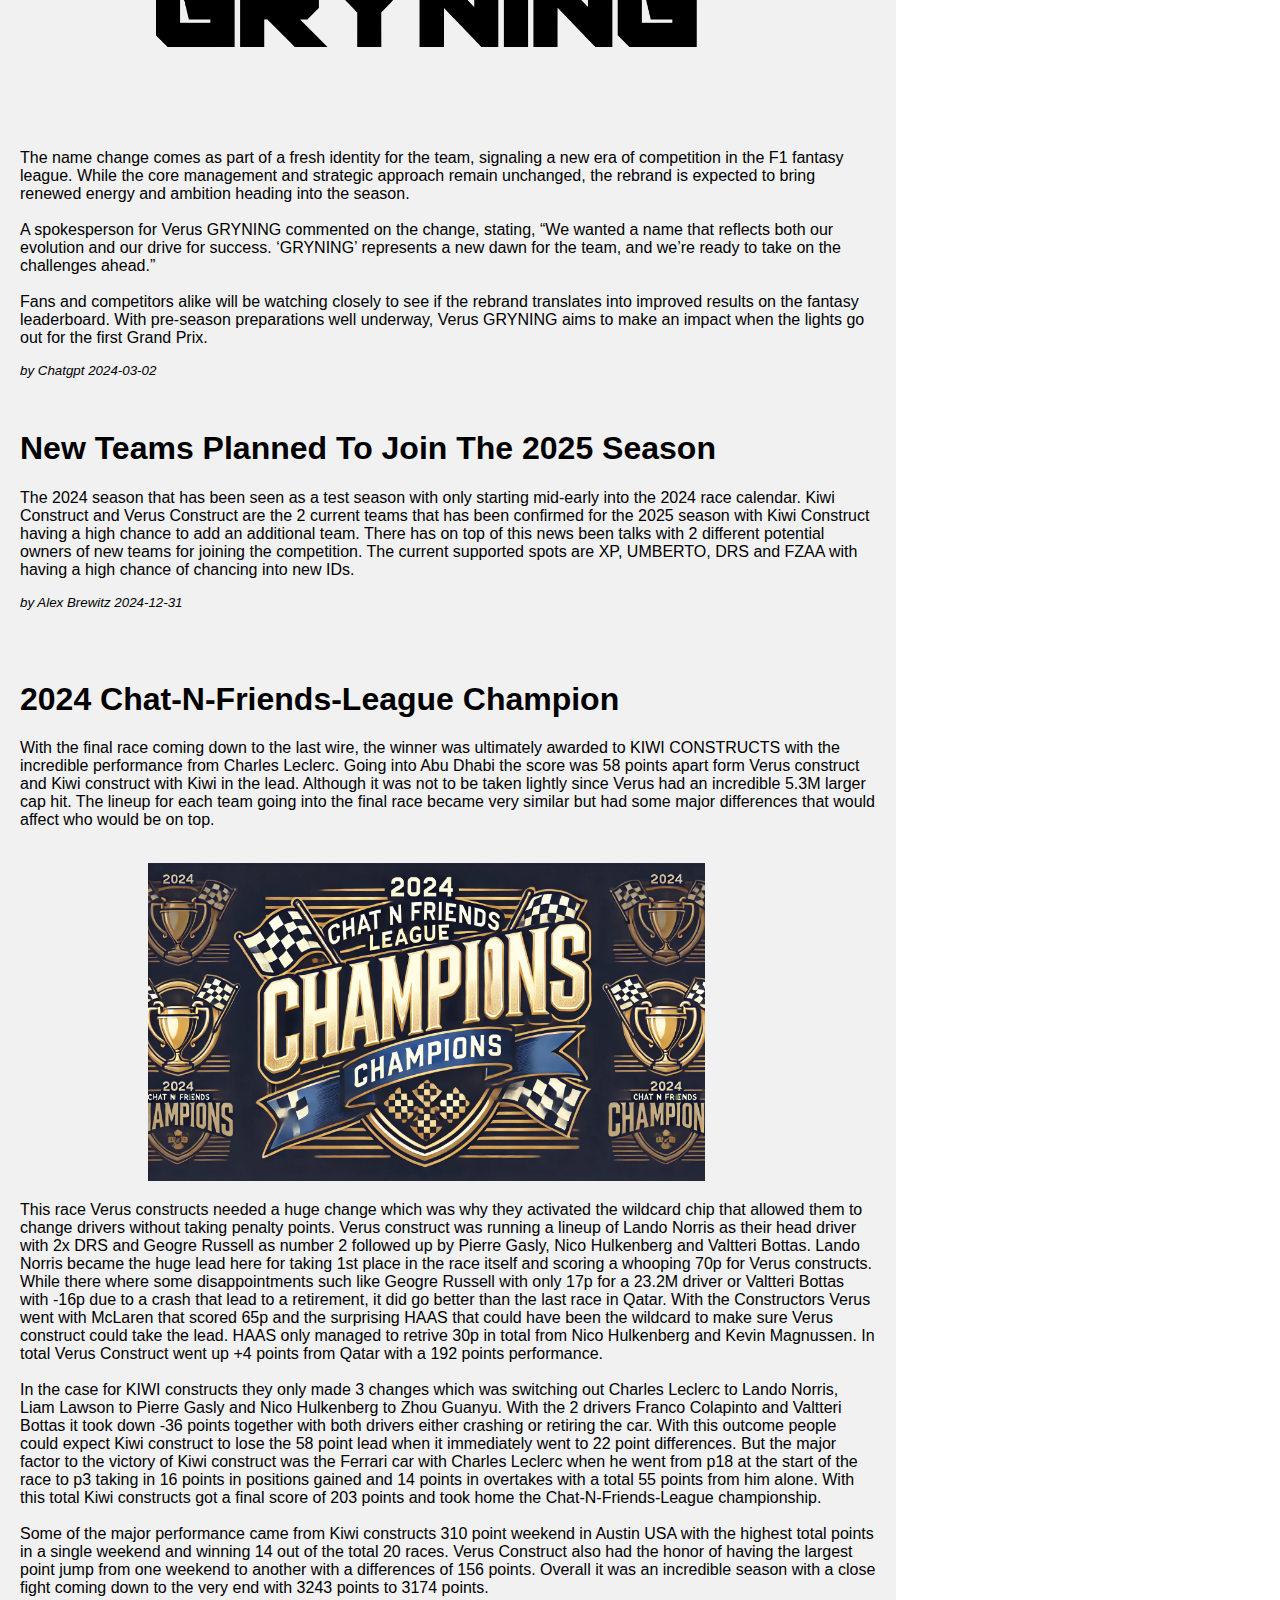
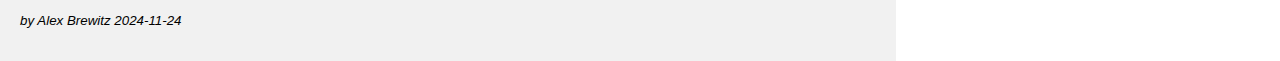
==== commit 2187d9e6: "Update v.1.2.10.1" ====
--- a/index.html
+++ b/index.html
@@ -46,7 +46,7 @@
               <div class="column">
               <a href="Verus_folder/Verus_homepage.html"><img  src="Verus_folder/Verus_gryning_logo.jpg" alt="Verus" width=100% ></a></div>
               <div class="column">
-              <a href="ErrorMessege.html"><img  src="XP_folder/Xp_group.jpg" alt="XP" width=100% ></a></div>
+              <a href="ErrorMessege.html"><img  src="XP_folder/battery_kw_motors_logo.jpg" alt="battery_kw_motors_logo" width=100% ></a></div>
               <div class="column">
               <a href="ErrorMessege.html"><img  src="UMBERTO_folder/UMBERTO_bolt.jpg" alt="Max Frank" width=100% ></a></div>
               <div class="column">
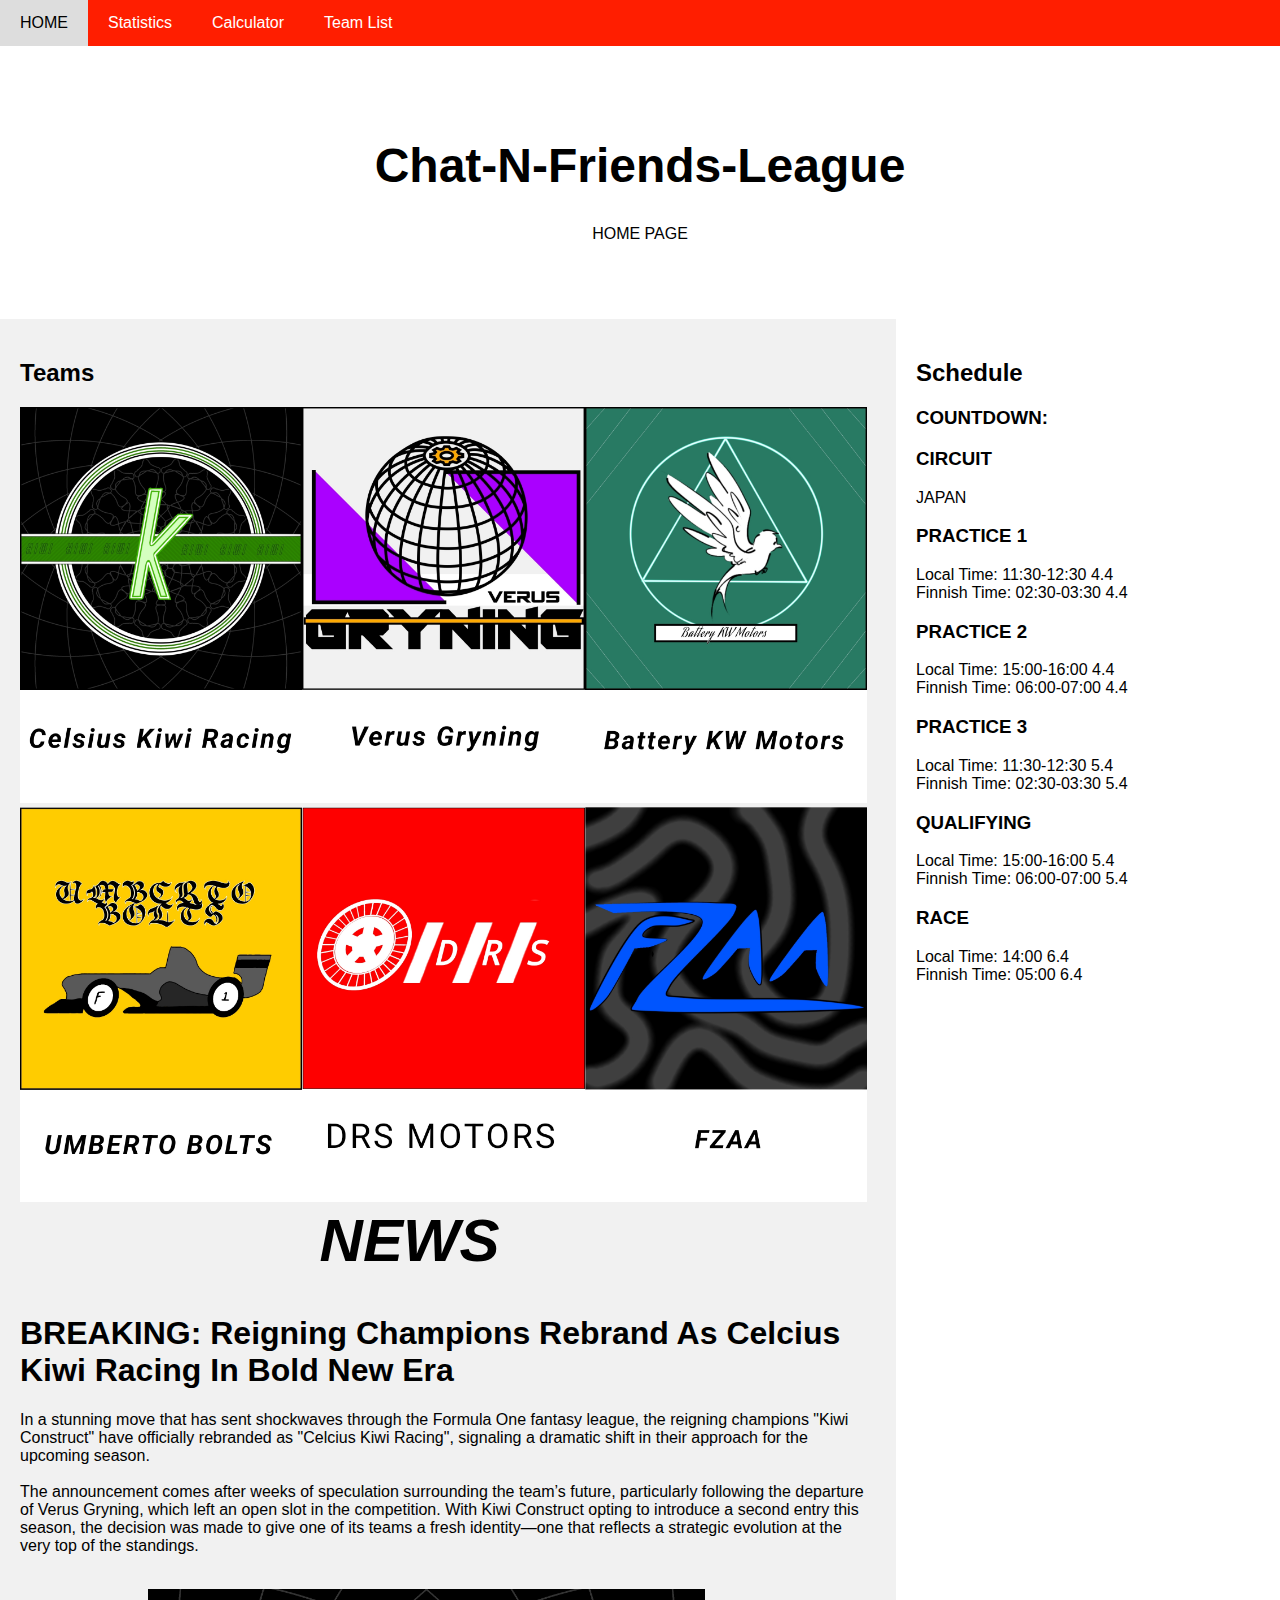
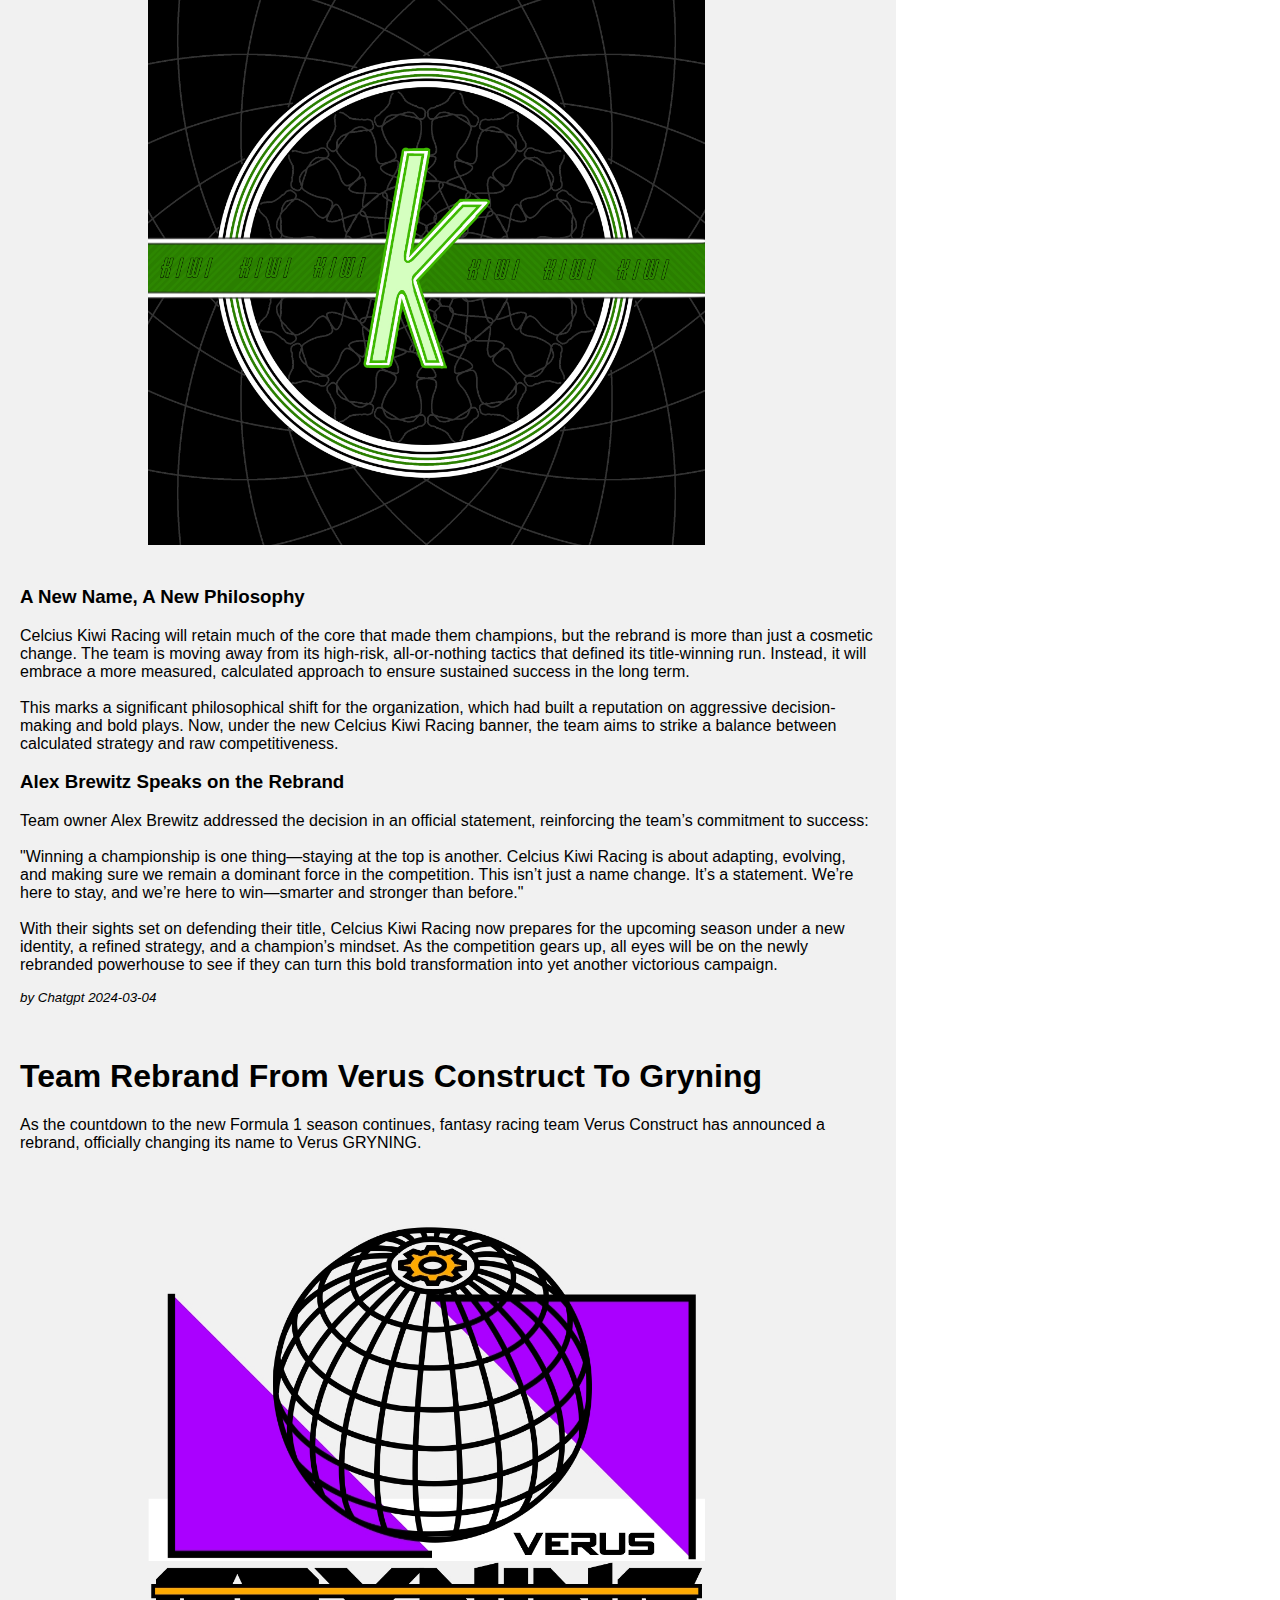
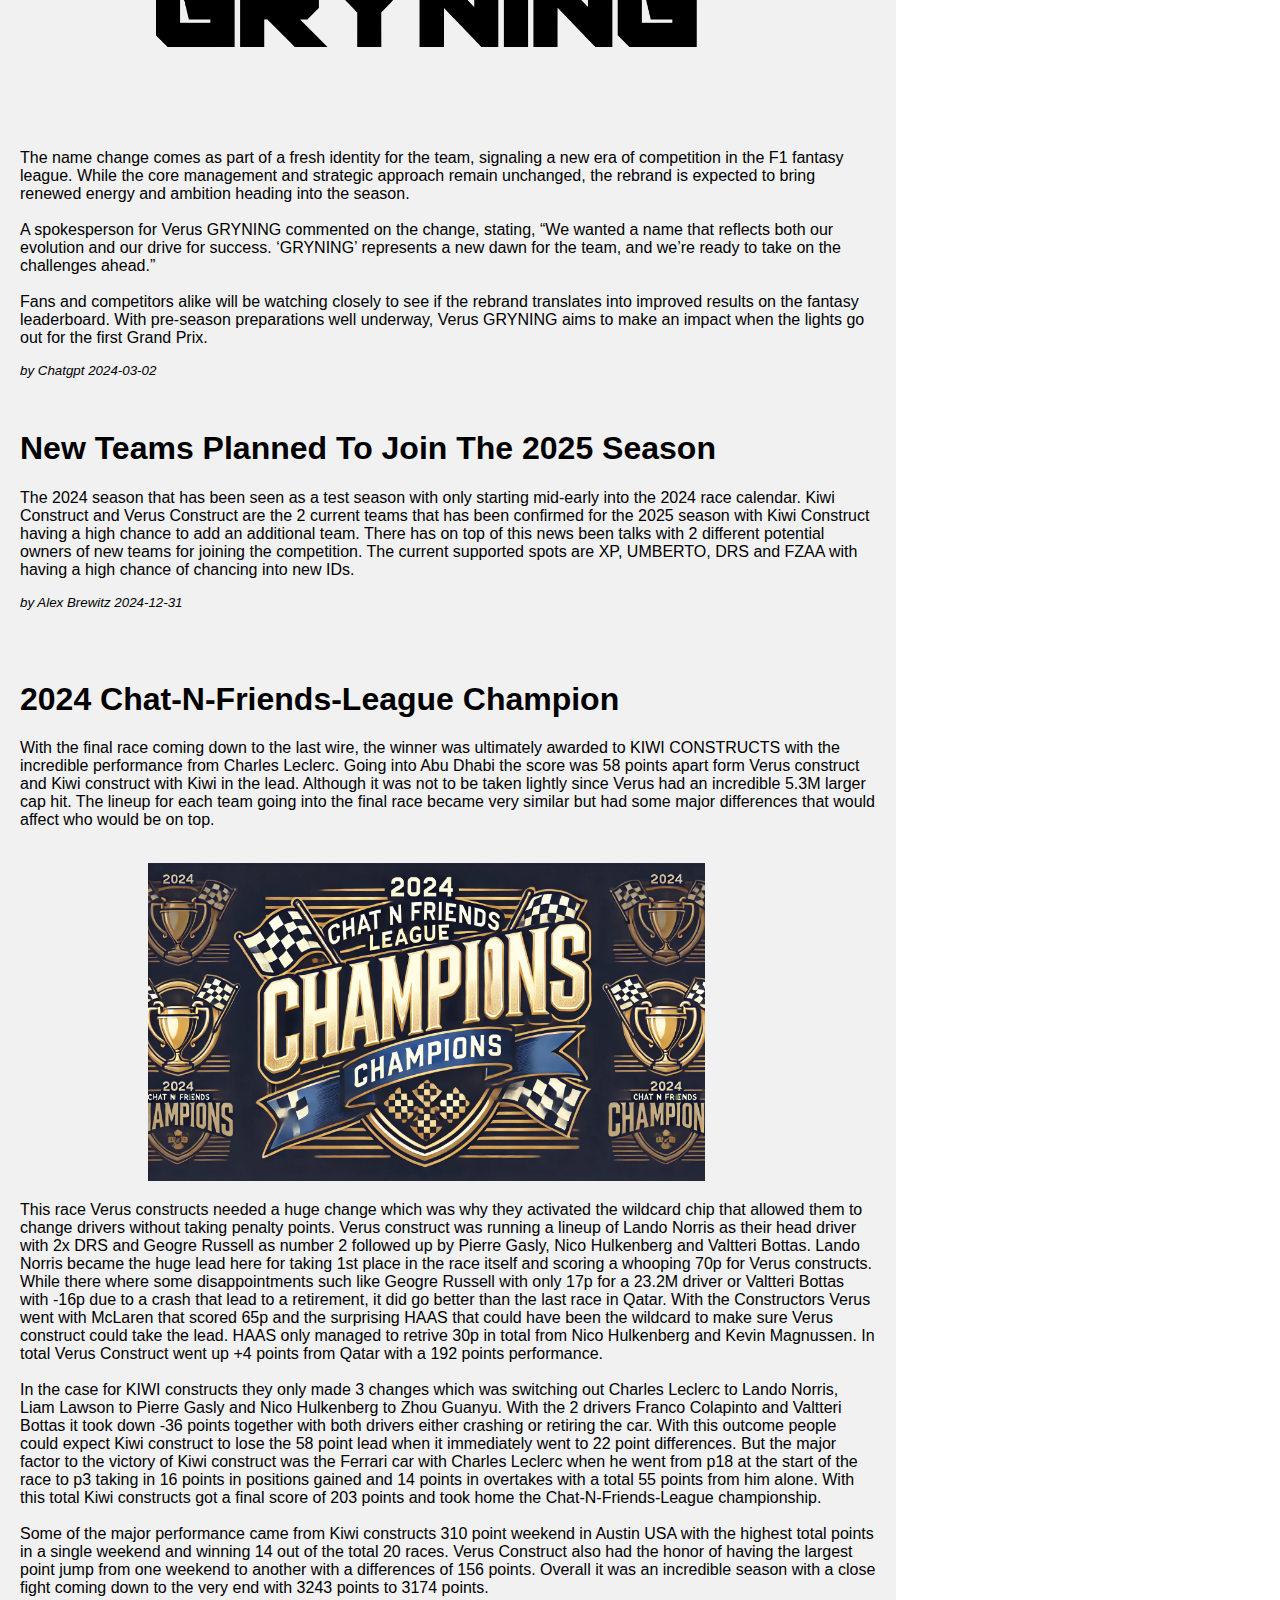
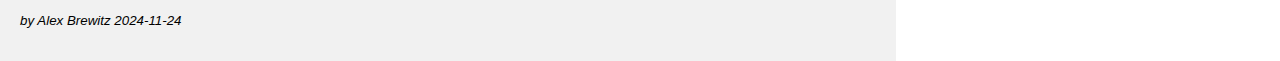
==== commit 35deab4c: "Update v1.2.12.3" ====
--- a/index.html
+++ b/index.html
@@ -46,7 +46,7 @@
               <div class="column">
               <a href="Verus_folder/Verus_homepage.html"><img  src="Verus_folder/Verus_gryning_logo.jpg" alt="Verus" width=100% ></a></div>
               <div class="column">
-              <a href="ErrorMessege.html"><img  src="XP_folder/battery_kw_motors_logo.jpg" alt="battery_kw_motors_logo" width=100% ></a></div>
+              <a href="XP_folder/battery_kw_motors_homepage.html"><img  src="XP_folder/battery_kw_motors_logo.jpg" alt="battery_kw_motors_logo" width=100% ></a></div>
               <div class="column">
               <a href="ErrorMessege.html"><img  src="UMBERTO_folder/UMBERTO_bolt.jpg" alt="Max Frank" width=100% ></a></div>
               <div class="column">
@@ -158,17 +158,17 @@
                 <h2>Schedule</h2>
                 <h3>COUNTDOWN: <p id="countdown"></p></h3>
                 <h3>CIRCUIT</h3>
-                <p>Melbourne</p>
+                <p>JAPAN</p>
                 <h3>PRACTICE 1</h3>
-                <p>Local Time: 12:30-13:30 <br> Finnish Time: 03:30-04:30</p>
+                <p>Local Time: 11:30-12:30 4.4<br> Finnish Time: 02:30-03:30 4.4</p>
                 <h3>PRACTICE 2</h3>
-                <p>Local Time: 16:00-17:00 <br> Finnish Time: 07:00-08:00</p>
+                <p>Local Time: 15:00-16:00 4.4<br> Finnish Time: 06:00-07:00 4.4</p>
                 <h3>PRACTICE 3</h3>
-                <p>Local Time: 12:30-13:30 <br> Finnish Time: 03:30-04:30</p>
+                <p>Local Time: 11:30-12:30 5.4<br> Finnish Time: 02:30-03:30 5.4</p>
                 <h3>QUALIFYING</h3>
-                <p>Local Time: 16:00-17:00 <br> Finnish Time: 07:00-08:00</p>
+                <p>Local Time: 15:00-16:00 5.4<br> Finnish Time: 06:00-07:00 5.4</p>
                 <h3>RACE</h3>
-                <p>Local Time: 15:00 <br> Finnish Time: 06:00</p>
+                <p>Local Time: 14:00 6.4<br> Finnish Time: 05:00 6.4</p>
             </div>
           </div>
         
